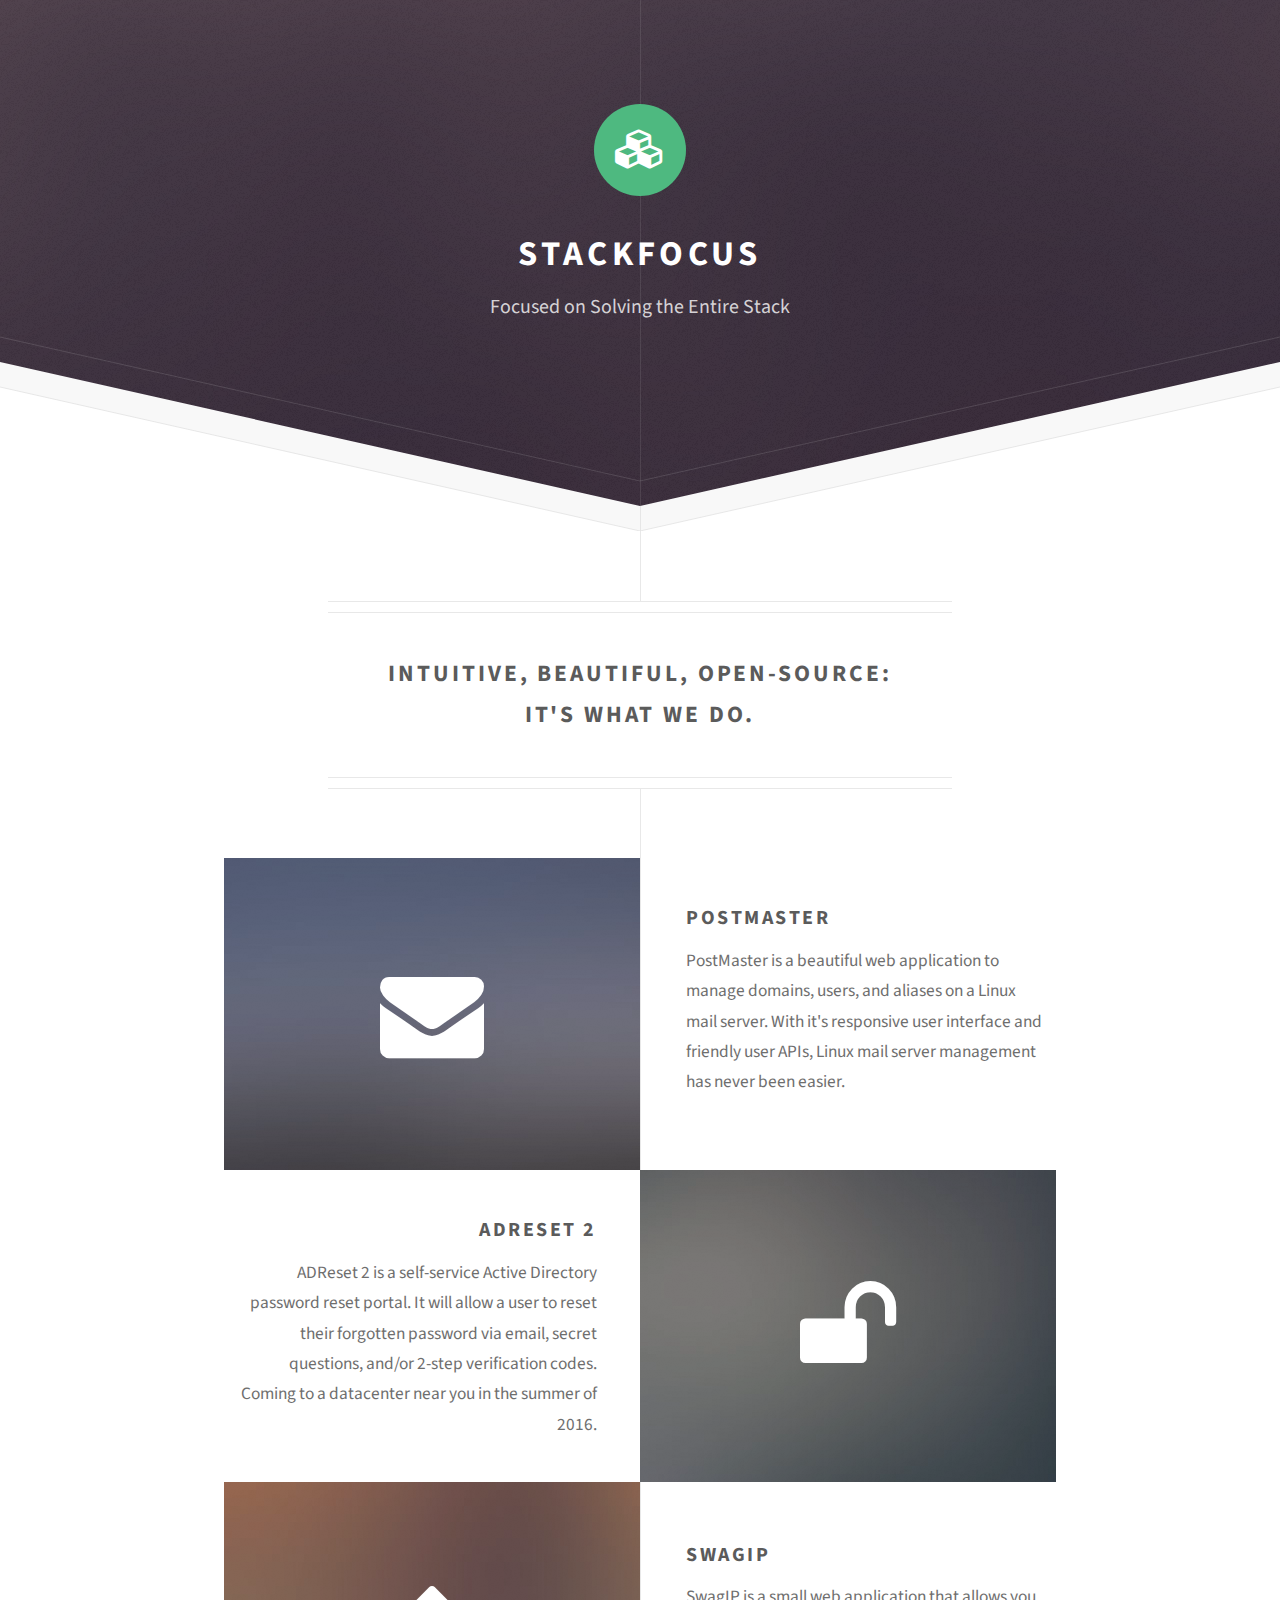
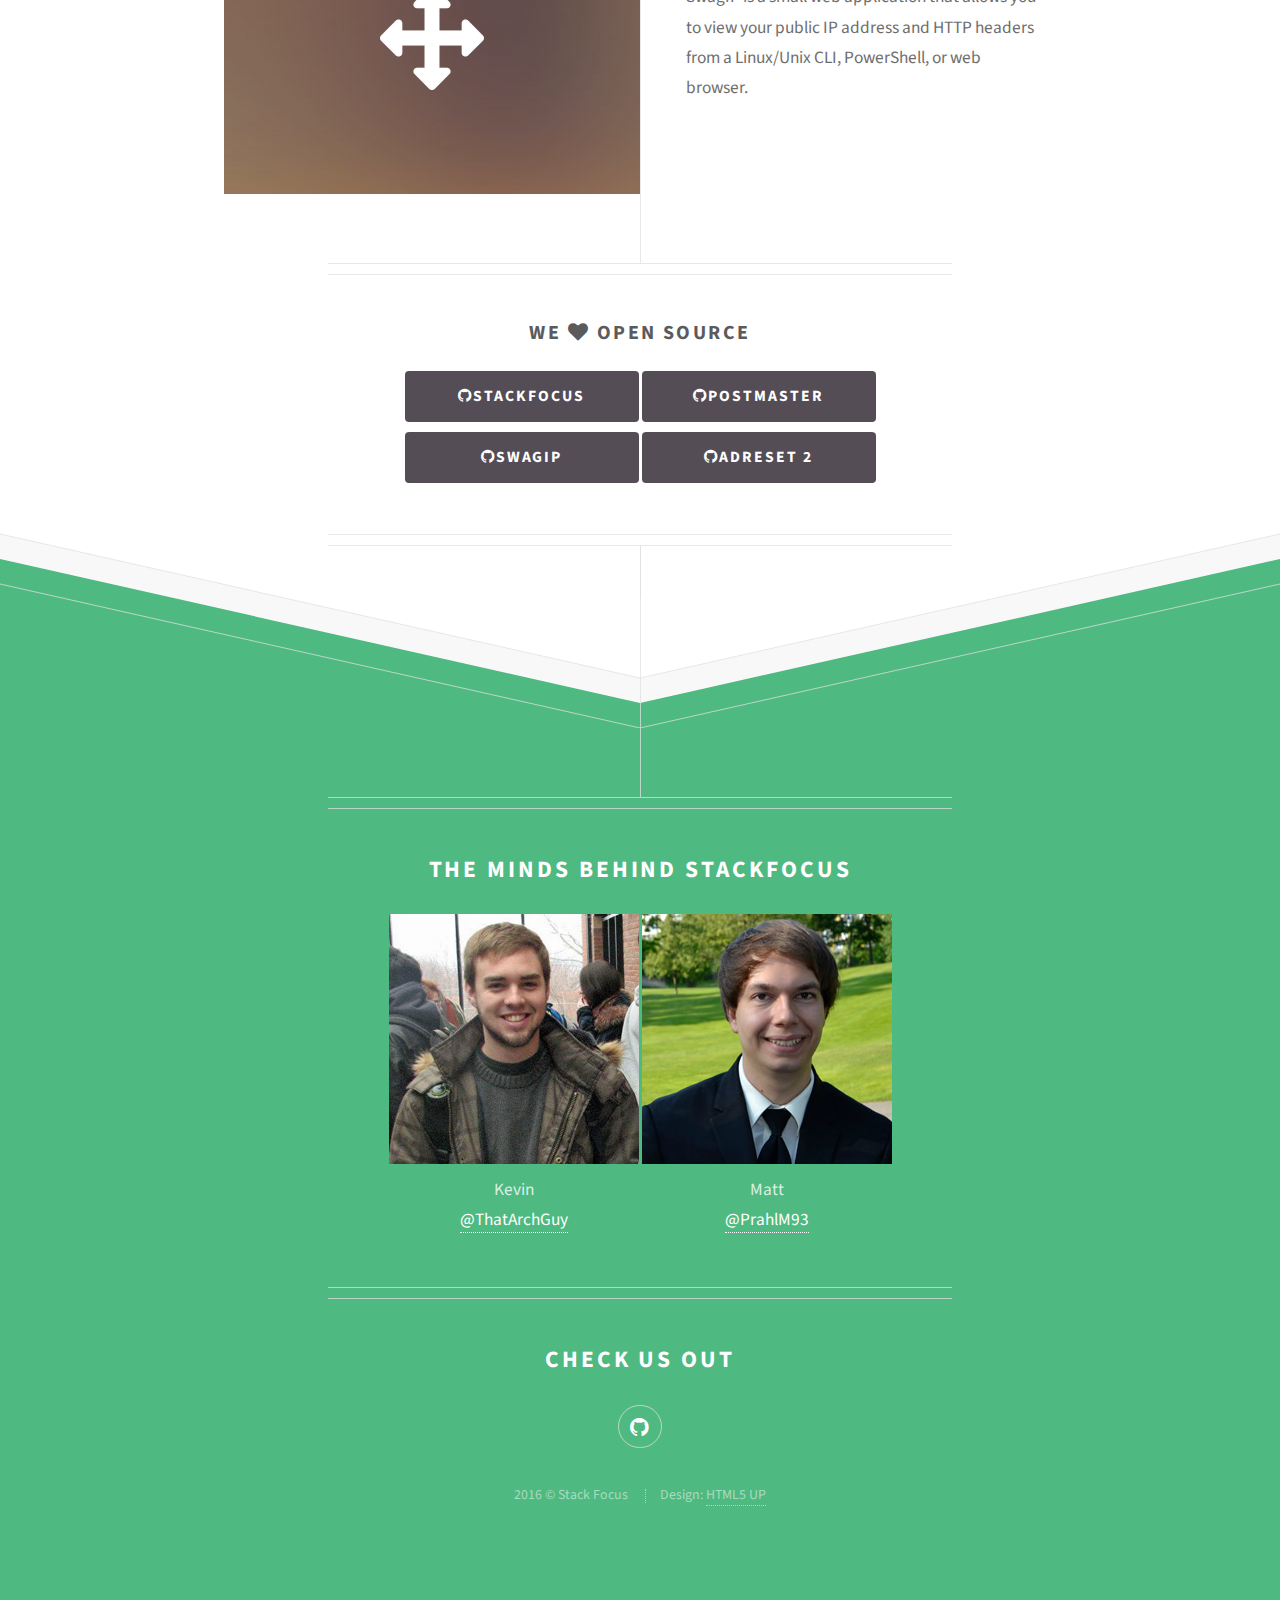
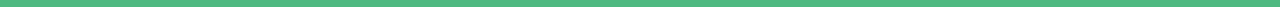
==== index.html @ a5286aaf "Initial commit :muscle:" ====
<!DOCTYPE HTML>
<html>

<head>
  <title>StackFocus</title>
  <meta charset="utf-8" />
  <meta name="viewport" content="width=device-width, initial-scale=1" />
  <!--[if lte IE 8]><script src="assets/js/ie/html5shiv.js"></script><![endif]-->
  <link rel="stylesheet" href="assets/css/main.css" />
  <!--[if lte IE 8]><link rel="stylesheet" href="assets/css/ie8.css" /><![endif]-->
  <link rel="stylesheet" href="assets/css/custom.css" />
</head>

<body>

  <!-- Header -->
  <div id="header">
    <span class="logo icon fa-cubes"></span>
    <h1>StackFocus</h1>
    <p>Focused on Solving the Entire Stack</p>
  </div>

  <!-- Main -->
  <div id="main">

    <header class="major container 75%">
      <h2>
        Intuitive, beautiful, open-source:<br />
        It's what we do.
      </h2>
    </header>

    <div class="box alt container">
      <section class="feature left">
        <a href="https://github.com/StackFocus/PostMaster" class="image icon fa-envelope"><img src="images/pic01.jpg" alt="" /></a>
        <div class="content">
          <h3>PostMaster</h3>
          <p>
            PostMaster is a beautiful web application to manage domains, users, and aliases on a Linux mail server. With it's responsive user interface and friendly user APIs, Linux mail server management has never been easier.
          </p>
        </div>
      </section>
      <section class="feature right">
        <a href="#" class="image icon fa-unlock"><img src="images/pic02.jpg" alt="" /></a>
        <div class="content">
          <h3>ADReset 2</h3>
          <p>
            ADReset 2 is a self-service Active Directory password reset portal. It will allow a user to reset their forgotten password via email, secret questions, and/or 2-step verification codes. Coming to a datacenter near you in the summer of 2016.
          </p>
        </div>
      </section>
      <section class="feature left">
        <a href="https://github.com/StackFocus/SwagIP" class="image icon fa-arrows"><img src="images/pic03.jpg" alt="" /></a>
        <div class="content">
          <h3>SwagIP</h3>
          <p>
            SwagIP is a small web application that allows you to view your public IP address and HTTP headers from a Linux/Unix CLI, PowerShell, or web browser.
          </p>
        </div>
      </section>
    </div>


    <footer class="major container 75%">
      <h3>We <i class="fa fa-heart"></i> Open Source</h3>
      <div class="project-buttons">
        <a href="https://github.com/StackFocus" class="button"><i class="fa fa-github"></i>StackFocus</a>
        <a href="https://github.com/StackFocus/PostMaster" class="button"><i class="fa fa-github"></i>PostMaster</a>
        <a href="https://github.com/StackFocus/SwagIP" class="button"><i class="fa fa-github"></i>SwagIP</a>
        <a href="#" class="button"><i class="fa fa-github"></i>ADReset 2</a>
      </div>
    </footer>

  </div>

  <!-- Footer -->
  <div id="footer">
    <div class="container 75%">

      <header class="major last">
        <h2>The Minds Behind StackFocus</h2>
      </header>

      <div class="headshot">
        <img src="images/Kevin.jpg">
        <p>Kevin</p>
        <p><a href="https://twitter.com/thatarchguy">@ThatArchGuy</a></p>
      </div>

      <div class="headshot">
        <img src="images/Matt.jpg">
        <p>Matt</p>
        <p><a href="https://github.com/PrahlM93">@PrahlM93</a></p>
      </div>

      <header class="major last">
        <h2>Check us out</h2>
      </header>

      <ul class="icons">
        <li><a href="https://github.com/StackFocus" class="icon fa-github"><span class="label">Github</span></a></li>
      </ul>

      <ul class="copyright">
        <li>2016 &copy; Stack Focus</li>
        <li>Design: <a href="http://html5up.net">HTML5 UP</a></li>
      </ul>

    </div>
  </div>

  <!-- Scripts -->
  <script src="assets/js/jquery.min.js"></script>
  <script src="assets/js/skel.min.js"></script>
  <script src="assets/js/util.js"></script>
  <!--[if lte IE 8]><script src="assets/js/ie/respond.min.js"></script><![endif]-->
  <script src="assets/js/main.js"></script>
</body>

</html>
---- assets/css/main.css ----
@import url("font-awesome.min.css");
@import url("http://fonts.googleapis.com/css?family=Source+Sans+Pro:300,300italic,400,400italic,600,600italic,700,700italic");

/*
    Directive by HTML5 UP
    html5up.net | @n33co
    Free for personal and commercial use under the CCA 3.0 license (html5up.net/license)
*/


/* Reset */

html, body, div, span, applet, object, iframe, h1, h2, h3, h4, h5, h6, p, blockquote, pre, a, abbr, acronym, address, big, cite, code, del, dfn, em, img, ins, kbd, q, s, samp, small, strike, strong, sub, sup, tt, var, b, u, i, center, dl, dt, dd, ol, ul, li, fieldset, form, label, legend, table, caption, tbody, tfoot, thead, tr, th, td, article, aside, canvas, details, embed, figure, figcaption, footer, header, hgroup, menu, nav, output, ruby, section, summary, time, mark, audio, video {
  margin: 0;
  padding: 0;
  border: 0;
  font-size: 100%;
  font: inherit;
  vertical-align: baseline;
}
article, aside, details, figcaption, figure, footer, header, hgroup, menu, nav, section {
  display: block;
}
body {
  line-height: 1;
}
ol, ul {
  list-style: none;
}
blockquote, q {
  quotes: none;
}
blockquote:before, blockquote:after, q:before, q:after {
  content: '';
  content: none;
}
table {
  border-collapse: collapse;
  border-spacing: 0;
}
body {
  -webkit-text-size-adjust: none;
}

/* Box Model */

*, *:before, *:after {
  -moz-box-sizing: border-box;
  -webkit-box-sizing: border-box;
  box-sizing: border-box;
}

/* Containers */

.container {
  margin-left: auto;
  margin-right: auto;
}
.container.\31 25\25 {
  width: 100%;
  max-width: 63.75em;
  min-width: 51em;
}
.container.\37 5\25 {
  width: 38.25em;
}
.container.\35 0\25 {
  width: 25.5em;
}
.container.\32 5\25 {
  width: 12.75em;
}
.container {
  width: 51em;
}
@media screen and (max-width: 1680px) {
  .container.\31 25\25 {
    width: 100%;
    max-width: 63.75em;
    min-width: 51em;
  }
  .container.\37 5\25 {
    width: 38.25em;
  }
  .container.\35 0\25 {
    width: 25.5em;
  }
  .container.\32 5\25 {
    width: 12.75em;
  }
  .container {
    width: 51em;
  }
}
@media screen and (max-width: 1280px) {
  .container.\31 25\25 {
    width: 100%;
    max-width: 60em;
    min-width: 48em;
  }
  .container.\37 5\25 {
    width: 36em;
  }
  .container.\35 0\25 {
    width: 24em;
  }
  .container.\32 5\25 {
    width: 12em;
  }
  .container {
    width: 48em;
  }
}
@media screen and (max-width: 980px) {
  .container.\31 25\25 {
    width: 100%;
    max-width: 118.75%;
    min-width: 95%;
  }
  .container.\37 5\25 {
    width: 71.25%;
  }
  .container.\35 0\25 {
    width: 47.5%;
  }
  .container.\32 5\25 {
    width: 23.75%;
  }
  .container {
    width: 95%;
  }
}
@media screen and (max-width: 840px) {
  .container.\31 25\25 {
    width: 100%;
    max-width: 118.75%;
    min-width: 95%;
  }
  .container.\37 5\25 {
    width: 71.25%;
  }
  .container.\35 0\25 {
    width: 47.5%;
  }
  .container.\32 5\25 {
    width: 23.75%;
  }
  .container {
    width: 95% !important;
  }
}
@media screen and (max-width: 736px) {
  .container.\31 25\25 {
    width: 100%;
    max-width: 112.5%;
    min-width: 90%;
  }
  .container.\37 5\25 {
    width: 67.5%;
  }
  .container.\35 0\25 {
    width: 45%;
  }
  .container.\32 5\25 {
    width: 22.5%;
  }
  .container {
    width: 90% !important;
  }
}
@media screen and (max-width: 480px) {
  .container.\31 25\25 {
    width: 100%;
    max-width: 125%;
    min-width: 100%;
  }
  .container.\37 5\25 {
    width: 75%;
  }
  .container.\35 0\25 {
    width: 50%;
  }
  .container.\32 5\25 {
    width: 25%;
  }
  .container {
    width: 100% !important;
  }
}

/* Grid */

.row {
  border-bottom: solid 1px transparent;
  -moz-box-sizing: border-box;
  -webkit-box-sizing: border-box;
  box-sizing: border-box;
}
.row > * {
  float: left;
  -moz-box-sizing: border-box;
  -webkit-box-sizing: border-box;
  box-sizing: border-box;
}
.row:after, .row:before {
  content: '';
  display: block;
  clear: both;
  height: 0;
}
.row.uniform > * >:first-child {
  margin-top: 0;
}
.row.uniform > * >:last-child {
  margin-bottom: 0;
}
.row.\30 \25 > * {
  padding: 0px 0 0 0px;
}
.row.\30 \25 {
  margin: 0px 0 -1px 0px;
}
.row.uniform.\30 \25 > * {
  padding: 0px 0 0 0px;
}
.row.uniform.\30 \25 {
  margin: 0px 0 -1px 0px;
}
.row > * {
  padding: 30px 0 0 30px;
}
.row {
  margin: -30px 0 -1px -30px;
}
.row.uniform > * {
  padding: 30px 0 0 30px;
}
.row.uniform {
  margin: -30px 0 -1px -30px;
}
.row.\32 00\25 > * {
  padding: 60px 0 0 60px;
}
.row.\32 00\25 {
  margin: -60px 0 -1px -60px;
}
.row.uniform.\32 00\25 > * {
  padding: 60px 0 0 60px;
}
.row.uniform.\32 00\25 {
  margin: -60px 0 -1px -60px;
}
.row.\31 50\25 > * {
  padding: 45px 0 0 45px;
}
.row.\31 50\25 {
  margin: -45px 0 -1px -45px;
}
.row.uniform.\31 50\25 > * {
  padding: 45px 0 0 45px;
}
.row.uniform.\31 50\25 {
  margin: -45px 0 -1px -45px;
}
.row.\35 0\25 > * {
  padding: 15px 0 0 15px;
}
.row.\35 0\25 {
  margin: -15px 0 -1px -15px;
}
.row.uniform.\35 0\25 > * {
  padding: 15px 0 0 15px;
}
.row.uniform.\35 0\25 {
  margin: -15px 0 -1px -15px;
}
.row.\32 5\25 > * {
  padding: 7.5px 0 0 7.5px;
}
.row.\32 5\25 {
  margin: -7.5px 0 -1px -7.5px;
}
.row.uniform.\32 5\25 > * {
  padding: 7.5px 0 0 7.5px;
}
.row.uniform.\32 5\25 {
  margin: -7.5px 0 -1px -7.5px;
}
.\31 2u, .\31 2u\24 {
  width: 100%;
  clear: none;
  margin-left: 0;
}
.\31 1u, .\31 1u\24 {
  width: 91.6666666667%;
  clear: none;
  margin-left: 0;
}
.\31 0u, .\31 0u\24 {
  width: 83.3333333333%;
  clear: none;
  margin-left: 0;
}
.\39 u, .\39 u\24 {
  width: 75%;
  clear: none;
  margin-left: 0;
}
.\38 u, .\38 u\24 {
  width: 66.6666666667%;
  clear: none;
  margin-left: 0;
}
.\37 u, .\37 u\24 {
  width: 58.3333333333%;
  clear: none;
  margin-left: 0;
}
.\36 u, .\36 u\24 {
  width: 50%;
  clear: none;
  margin-left: 0;
}
.\35 u, .\35 u\24 {
  width: 41.6666666667%;
  clear: none;
  margin-left: 0;
}
.\34 u, .\34 u\24 {
  width: 33.3333333333%;
  clear: none;
  margin-left: 0;
}
.\33 u, .\33 u\24 {
  width: 25%;
  clear: none;
  margin-left: 0;
}
.\32 u, .\32 u\24 {
  width: 16.6666666667%;
  clear: none;
  margin-left: 0;
}
.\31 u, .\31 u\24 {
  width: 8.3333333333%;
  clear: none;
  margin-left: 0;
}
.\31 2u\24 + *, .\31 1u\24 + *, .\31 0u\24 + *, .\39 u\24 + *, .\38 u\24 + *, .\37 u\24 + *, .\36 u\24 + *, .\35 u\24 + *, .\34 u\24 + *, .\33 u\24 + *, .\32 u\24 + *, .\31 u\24 + * {
  clear: left;
}
.\-11u {
  margin-left: 91.66667%;
}
.\-10u {
  margin-left: 83.33333%;
}
.\-9u {
  margin-left: 75%;
}
.\-8u {
  margin-left: 66.66667%;
}
.\-7u {
  margin-left: 58.33333%;
}
.\-6u {
  margin-left: 50%;
}
.\-5u {
  margin-left: 41.66667%;
}
.\-4u {
  margin-left: 33.33333%;
}
.\-3u {
  margin-left: 25%;
}
.\-2u {
  margin-left: 16.66667%;
}
.\-1u {
  margin-left: 8.33333%;
}
@media screen and (max-width: 1680px) {
  .row > * {
    padding: 30px 0 0 30px;
  }
  .row {
    margin: -30px 0 -1px -30px;
  }
  .row.uniform > * {
    padding: 30px 0 0 30px;
  }
  .row.uniform {
    margin: -30px 0 -1px -30px;
  }
  .row.\32 00\25 > * {
    padding: 60px 0 0 60px;
  }
  .row.\32 00\25 {
    margin: -60px 0 -1px -60px;
  }
  .row.uniform.\32 00\25 > * {
    padding: 60px 0 0 60px;
  }
  .row.uniform.\32 00\25 {
    margin: -60px 0 -1px -60px;
  }
  .row.\31 50\25 > * {
    padding: 45px 0 0 45px;
  }
  .row.\31 50\25 {
    margin: -45px 0 -1px -45px;
  }
  .row.uniform.\31 50\25 > * {
    padding: 45px 0 0 45px;
  }
  .row.uniform.\31 50\25 {
    margin: -45px 0 -1px -45px;
  }
  .row.\35 0\25 > * {
    padding: 15px 0 0 15px;
  }
  .row.\35 0\25 {
    margin: -15px 0 -1px -15px;
  }
  .row.uniform.\35 0\25 > * {
    padding: 15px 0 0 15px;
  }
  .row.uniform.\35 0\25 {
    margin: -15px 0 -1px -15px;
  }
  .row.\32 5\25 > * {
    padding: 7.5px 0 0 7.5px;
  }
  .row.\32 5\25 {
    margin: -7.5px 0 -1px -7.5px;
  }
  .row.uniform.\32 5\25 > * {
    padding: 7.5px 0 0 7.5px;
  }
  .row.uniform.\32 5\25 {
    margin: -7.5px 0 -1px -7.5px;
  }
  .\31 2u\28wide\29, .\31 2u\24\28wide\29 {
    width: 100%;
    clear: none;
    margin-left: 0;
  }
  .\31 1u\28wide\29, .\31 1u\24\28wide\29 {
    width: 91.6666666667%;
    clear: none;
    margin-left: 0;
  }
  .\31 0u\28wide\29, .\31 0u\24\28wide\29 {
    width: 83.3333333333%;
    clear: none;
    margin-left: 0;
  }
  .\39 u\28wide\29, .\39 u\24\28wide\29 {
    width: 75%;
    clear: none;
    margin-left: 0;
  }
  .\38 u\28wide\29, .\38 u\24\28wide\29 {
    width: 66.6666666667%;
    clear: none;
    margin-left: 0;
  }
  .\37 u\28wide\29, .\37 u\24\28wide\29 {
    width: 58.3333333333%;
    clear: none;
    margin-left: 0;
  }
  .\36 u\28wide\29, .\36 u\24\28wide\29 {
    width: 50%;
    clear: none;
    margin-left: 0;
  }
  .\35 u\28wide\29, .\35 u\24\28wide\29 {
    width: 41.6666666667%;
    clear: none;
    margin-left: 0;
  }
  .\34 u\28wide\29, .\34 u\24\28wide\29 {
    width: 33.3333333333%;
    clear: none;
    margin-left: 0;
  }
  .\33 u\28wide\29, .\33 u\24\28wide\29 {
    width: 25%;
    clear: none;
    margin-left: 0;
  }
  .\32 u\28wide\29, .\32 u\24\28wide\29 {
    width: 16.6666666667%;
    clear: none;
    margin-left: 0;
  }
  .\31 u\28wide\29, .\31 u\24\28wide\29 {
    width: 8.3333333333%;
    clear: none;
    margin-left: 0;
  }
  .\31 2u\24\28wide\29 + *, .\31 1u\24\28wide\29 + *, .\31 0u\24\28wide\29 + *, .\39 u\24\28wide\29 + *, .\38 u\24\28wide\29 + *, .\37 u\24\28wide\29 + *, .\36 u\24\28wide\29 + *, .\35 u\24\28wide\29 + *, .\34 u\24\28wide\29 + *, .\33 u\24\28wide\29 + *, .\32 u\24\28wide\29 + *, .\31 u\24\28wide\29 + * {
    clear: left;
  }
  .\-11u\28wide\29 {
    margin-left: 91.66667%;
  }
  .\-10u\28wide\29 {
    margin-left: 83.33333%;
  }
  .\-9u\28wide\29 {
    margin-left: 75%;
  }
  .\-8u\28wide\29 {
    margin-left: 66.66667%;
  }
  .\-7u\28wide\29 {
    margin-left: 58.33333%;
  }
  .\-6u\28wide\29 {
    margin-left: 50%;
  }
  .\-5u\28wide\29 {
    margin-left: 41.66667%;
  }
  .\-4u\28wide\29 {
    margin-left: 33.33333%;
  }
  .\-3u\28wide\29 {
    margin-left: 25%;
  }
  .\-2u\28wide\29 {
    margin-left: 16.66667%;
  }
  .\-1u\28wide\29 {
    margin-left: 8.33333%;
  }
}
@media screen and (max-width: 1280px) {
  .row > * {
    padding: 30px 0 0 30px;
  }
  .row {
    margin: -30px 0 -1px -30px;
  }
  .row.uniform > * {
    padding: 30px 0 0 30px;
  }
  .row.uniform {
    margin: -30px 0 -1px -30px;
  }
  .row.\32 00\25 > * {
    padding: 60px 0 0 60px;
  }
  .row.\32 00\25 {
    margin: -60px 0 -1px -60px;
  }
  .row.uniform.\32 00\25 > * {
    padding: 60px 0 0 60px;
  }
  .row.uniform.\32 00\25 {
    margin: -60px 0 -1px -60px;
  }
  .row.\31 50\25 > * {
    padding: 45px 0 0 45px;
  }
  .row.\31 50\25 {
    margin: -45px 0 -1px -45px;
  }
  .row.uniform.\31 50\25 > * {
    padding: 45px 0 0 45px;
  }
  .row.uniform.\31 50\25 {
    margin: -45px 0 -1px -45px;
  }
  .row.\35 0\25 > * {
    padding: 15px 0 0 15px;
  }
  .row.\35 0\25 {
    margin: -15px 0 -1px -15px;
  }
  .row.uniform.\35 0\25 > * {
    padding: 15px 0 0 15px;
  }
  .row.uniform.\35 0\25 {
    margin: -15px 0 -1px -15px;
  }
  .row.\32 5\25 > * {
    padding: 7.5px 0 0 7.5px;
  }
  .row.\32 5\25 {
    margin: -7.5px 0 -1px -7.5px;
  }
  .row.uniform.\32 5\25 > * {
    padding: 7.5px 0 0 7.5px;
  }
  .row.uniform.\32 5\25 {
    margin: -7.5px 0 -1px -7.5px;
  }
  .\31 2u\28normal\29, .\31 2u\24\28normal\29 {
    width: 100%;
    clear: none;
    margin-left: 0;
  }
  .\31 1u\28normal\29, .\31 1u\24\28normal\29 {
    width: 91.6666666667%;
    clear: none;
    margin-left: 0;
  }
  .\31 0u\28normal\29, .\31 0u\24\28normal\29 {
    width: 83.3333333333%;
    clear: none;
    margin-left: 0;
  }
  .\39 u\28normal\29, .\39 u\24\28normal\29 {
    width: 75%;
    clear: none;
    margin-left: 0;
  }
  .\38 u\28normal\29, .\38 u\24\28normal\29 {
    width: 66.6666666667%;
    clear: none;
    margin-left: 0;
  }
  .\37 u\28normal\29, .\37 u\24\28normal\29 {
    width: 58.3333333333%;
    clear: none;
    margin-left: 0;
  }
  .\36 u\28normal\29, .\36 u\24\28normal\29 {
    width: 50%;
    clear: none;
    margin-left: 0;
  }
  .\35 u\28normal\29, .\35 u\24\28normal\29 {
    width: 41.6666666667%;
    clear: none;
    margin-left: 0;
  }
  .\34 u\28normal\29, .\34 u\24\28normal\29 {
    width: 33.3333333333%;
    clear: none;
    margin-left: 0;
  }
  .\33 u\28normal\29, .\33 u\24\28normal\29 {
    width: 25%;
    clear: none;
    margin-left: 0;
  }
  .\32 u\28normal\29, .\32 u\24\28normal\29 {
    width: 16.6666666667%;
    clear: none;
    margin-left: 0;
  }
  .\31 u\28normal\29, .\31 u\24\28normal\29 {
    width: 8.3333333333%;
    clear: none;
    margin-left: 0;
  }
  .\31 2u\24\28normal\29 + *, .\31 1u\24\28normal\29 + *, .\31 0u\24\28normal\29 + *, .\39 u\24\28normal\29 + *, .\38 u\24\28normal\29 + *, .\37 u\24\28normal\29 + *, .\36 u\24\28normal\29 + *, .\35 u\24\28normal\29 + *, .\34 u\24\28normal\29 + *, .\33 u\24\28normal\29 + *, .\32 u\24\28normal\29 + *, .\31 u\24\28normal\29 + * {
    clear: left;
  }
  .\-11u\28normal\29 {
    margin-left: 91.66667%;
  }
  .\-10u\28normal\29 {
    margin-left: 83.33333%;
  }
  .\-9u\28normal\29 {
    margin-left: 75%;
  }
  .\-8u\28normal\29 {
    margin-left: 66.66667%;
  }
  .\-7u\28normal\29 {
    margin-left: 58.33333%;
  }
  .\-6u\28normal\29 {
    margin-left: 50%;
  }
  .\-5u\28normal\29 {
    margin-left: 41.66667%;
  }
  .\-4u\28normal\29 {
    margin-left: 33.33333%;
  }
  .\-3u\28normal\29 {
    margin-left: 25%;
  }
  .\-2u\28normal\29 {
    margin-left: 16.66667%;
  }
  .\-1u\28normal\29 {
    margin-left: 8.33333%;
  }
}
@media screen and (max-width: 980px) {
  .row > * {
    padding: 30px 0 0 30px;
  }
  .row {
    margin: -30px 0 -1px -30px;
  }
  .row.uniform > * {
    padding: 30px 0 0 30px;
  }
  .row.uniform {
    margin: -30px 0 -1px -30px;
  }
  .row.\32 00\25 > * {
    padding: 60px 0 0 60px;
  }
  .row.\32 00\25 {
    margin: -60px 0 -1px -60px;
  }
  .row.uniform.\32 00\25 > * {
    padding: 60px 0 0 60px;
  }
  .row.uniform.\32 00\25 {
    margin: -60px 0 -1px -60px;
  }
  .row.\31 50\25 > * {
    padding: 45px 0 0 45px;
  }
  .row.\31 50\25 {
    margin: -45px 0 -1px -45px;
  }
  .row.uniform.\31 50\25 > * {
    padding: 45px 0 0 45px;
  }
  .row.uniform.\31 50\25 {
    margin: -45px 0 -1px -45px;
  }
  .row.\35 0\25 > * {
    padding: 15px 0 0 15px;
  }
  .row.\35 0\25 {
    margin: -15px 0 -1px -15px;
  }
  .row.uniform.\35 0\25 > * {
    padding: 15px 0 0 15px;
  }
  .row.uniform.\35 0\25 {
    margin: -15px 0 -1px -15px;
  }
  .row.\32 5\25 > * {
    padding: 7.5px 0 0 7.5px;
  }
  .row.\32 5\25 {
    margin: -7.5px 0 -1px -7.5px;
  }
  .row.uniform.\32 5\25 > * {
    padding: 7.5px 0 0 7.5px;
  }
  .row.uniform.\32 5\25 {
    margin: -7.5px 0 -1px -7.5px;
  }
  .\31 2u\28narrow\29, .\31 2u\24\28narrow\29 {
    width: 100%;
    clear: none;
    margin-left: 0;
  }
  .\31 1u\28narrow\29, .\31 1u\24\28narrow\29 {
    width: 91.6666666667%;
    clear: none;
    margin-left: 0;
  }
  .\31 0u\28narrow\29, .\31 0u\24\28narrow\29 {
    width: 83.3333333333%;
    clear: none;
    margin-left: 0;
  }
  .\39 u\28narrow\29, .\39 u\24\28narrow\29 {
    width: 75%;
    clear: none;
    margin-left: 0;
  }
  .\38 u\28narrow\29, .\38 u\24\28narrow\29 {
    width: 66.6666666667%;
    clear: none;
    margin-left: 0;
  }
  .\37 u\28narrow\29, .\37 u\24\28narrow\29 {
    width: 58.3333333333%;
    clear: none;
    margin-left: 0;
  }
  .\36 u\28narrow\29, .\36 u\24\28narrow\29 {
    width: 50%;
    clear: none;
    margin-left: 0;
  }
  .\35 u\28narrow\29, .\35 u\24\28narrow\29 {
    width: 41.6666666667%;
    clear: none;
    margin-left: 0;
  }
  .\34 u\28narrow\29, .\34 u\24\28narrow\29 {
    width: 33.3333333333%;
    clear: none;
    margin-left: 0;
  }
  .\33 u\28narrow\29, .\33 u\24\28narrow\29 {
    width: 25%;
    clear: none;
    margin-left: 0;
  }
  .\32 u\28narrow\29, .\32 u\24\28narrow\29 {
    width: 16.6666666667%;
    clear: none;
    margin-left: 0;
  }
  .\31 u\28narrow\29, .\31 u\24\28narrow\29 {
    width: 8.3333333333%;
    clear: none;
    margin-left: 0;
  }
  .\31 2u\24\28narrow\29 + *, .\31 1u\24\28narrow\29 + *, .\31 0u\24\28narrow\29 + *, .\39 u\24\28narrow\29 + *, .\38 u\24\28narrow\29 + *, .\37 u\24\28narrow\29 + *, .\36 u\24\28narrow\29 + *, .\35 u\24\28narrow\29 + *, .\34 u\24\28narrow\29 + *, .\33 u\24\28narrow\29 + *, .\32 u\24\28narrow\29 + *, .\31 u\24\28narrow\29 + * {
    clear: left;
  }
  .\-11u\28narrow\29 {
    margin-left: 91.66667%;
  }
  .\-10u\28narrow\29 {
    margin-left: 83.33333%;
  }
  .\-9u\28narrow\29 {
    margin-left: 75%;
  }
  .\-8u\28narrow\29 {
    margin-left: 66.66667%;
  }
  .\-7u\28narrow\29 {
    margin-left: 58.33333%;
  }
  .\-6u\28narrow\29 {
    margin-left: 50%;
  }
  .\-5u\28narrow\29 {
    margin-left: 41.66667%;
  }
  .\-4u\28narrow\29 {
    margin-left: 33.33333%;
  }
  .\-3u\28narrow\29 {
    margin-left: 25%;
  }
  .\-2u\28narrow\29 {
    margin-left: 16.66667%;
  }
  .\-1u\28narrow\29 {
    margin-left: 8.33333%;
  }
}
@media screen and (max-width: 840px) {
  .row > * {
    padding: 20px 0 0 20px;
  }
  .row {
    margin: -20px 0 -1px -20px;
  }
  .row.uniform > * {
    padding: 20px 0 0 20px;
  }
  .row.uniform {
    margin: -20px 0 -1px -20px;
  }
  .row.\32 00\25 > * {
    padding: 40px 0 0 40px;
  }
  .row.\32 00\25 {
    margin: -40px 0 -1px -40px;
  }
  .row.uniform.\32 00\25 > * {
    padding: 40px 0 0 40px;
  }
  .row.uniform.\32 00\25 {
    margin: -40px 0 -1px -40px;
  }
  .row.\31 50\25 > * {
    padding: 30px 0 0 30px;
  }
  .row.\31 50\25 {
    margin: -30px 0 -1px -30px;
  }
  .row.uniform.\31 50\25 > * {
    padding: 30px 0 0 30px;
  }
  .row.uniform.\31 50\25 {
    margin: -30px 0 -1px -30px;
  }
  .row.\35 0\25 > * {
    padding: 10px 0 0 10px;
  }
  .row.\35 0\25 {
    margin: -10px 0 -1px -10px;
  }
  .row.uniform.\35 0\25 > * {
    padding: 10px 0 0 10px;
  }
  .row.uniform.\35 0\25 {
    margin: -10px 0 -1px -10px;
  }
  .row.\32 5\25 > * {
    padding: 5px 0 0 5px;
  }
  .row.\32 5\25 {
    margin: -5px 0 -1px -5px;
  }
  .row.uniform.\32 5\25 > * {
    padding: 5px 0 0 5px;
  }
  .row.uniform.\32 5\25 {
    margin: -5px 0 -1px -5px;
  }
  .\31 2u\28narrower\29, .\31 2u\24\28narrower\29 {
    width: 100%;
    clear: none;
    margin-left: 0;
  }
  .\31 1u\28narrower\29, .\31 1u\24\28narrower\29 {
    width: 91.6666666667%;
    clear: none;
    margin-left: 0;
  }
  .\31 0u\28narrower\29, .\31 0u\24\28narrower\29 {
    width: 83.3333333333%;
    clear: none;
    margin-left: 0;
  }
  .\39 u\28narrower\29, .\39 u\24\28narrower\29 {
    width: 75%;
    clear: none;
    margin-left: 0;
  }
  .\38 u\28narrower\29, .\38 u\24\28narrower\29 {
    width: 66.6666666667%;
    clear: none;
    margin-left: 0;
  }
  .\37 u\28narrower\29, .\37 u\24\28narrower\29 {
    width: 58.3333333333%;
    clear: none;
    margin-left: 0;
  }
  .\36 u\28narrower\29, .\36 u\24\28narrower\29 {
    width: 50%;
    clear: none;
    margin-left: 0;
  }
  .\35 u\28narrower\29, .\35 u\24\28narrower\29 {
    width: 41.6666666667%;
    clear: none;
    margin-left: 0;
  }
  .\34 u\28narrower\29, .\34 u\24\28narrower\29 {
    width: 33.3333333333%;
    clear: none;
    margin-left: 0;
  }
  .\33 u\28narrower\29, .\33 u\24\28narrower\29 {
    width: 25%;
    clear: none;
    margin-left: 0;
  }
  .\32 u\28narrower\29, .\32 u\24\28narrower\29 {
    width: 16.6666666667%;
    clear: none;
    margin-left: 0;
  }
  .\31 u\28narrower\29, .\31 u\24\28narrower\29 {
    width: 8.3333333333%;
    clear: none;
    margin-left: 0;
  }
  .\31 2u\24\28narrower\29 + *, .\31 1u\24\28narrower\29 + *, .\31 0u\24\28narrower\29 + *, .\39 u\24\28narrower\29 + *, .\38 u\24\28narrower\29 + *, .\37 u\24\28narrower\29 + *, .\36 u\24\28narrower\29 + *, .\35 u\24\28narrower\29 + *, .\34 u\24\28narrower\29 + *, .\33 u\24\28narrower\29 + *, .\32 u\24\28narrower\29 + *, .\31 u\24\28narrower\29 + * {
    clear: left;
  }
  .\-11u\28narrower\29 {
    margin-left: 91.66667%;
  }
  .\-10u\28narrower\29 {
    margin-left: 83.33333%;
  }
  .\-9u\28narrower\29 {
    margin-left: 75%;
  }
  .\-8u\28narrower\29 {
    margin-left: 66.66667%;
  }
  .\-7u\28narrower\29 {
    margin-left: 58.33333%;
  }
  .\-6u\28narrower\29 {
    margin-left: 50%;
  }
  .\-5u\28narrower\29 {
    margin-left: 41.66667%;
  }
  .\-4u\28narrower\29 {
    margin-left: 33.33333%;
  }
  .\-3u\28narrower\29 {
    margin-left: 25%;
  }
  .\-2u\28narrower\29 {
    margin-left: 16.66667%;
  }
  .\-1u\28narrower\29 {
    margin-left: 8.33333%;
  }
}
@media screen and (max-width: 736px) {
  .row > * {
    padding: 20px 0 0 20px;
  }
  .row {
    margin: -20px 0 -1px -20px;
  }
  .row.uniform > * {
    padding: 20px 0 0 20px;
  }
  .row.uniform {
    margin: -20px 0 -1px -20px;
  }
  .row.\32 00\25 > * {
    padding: 40px 0 0 40px;
  }
  .row.\32 00\25 {
    margin: -40px 0 -1px -40px;
  }
  .row.uniform.\32 00\25 > * {
    padding: 40px 0 0 40px;
  }
  .row.uniform.\32 00\25 {
    margin: -40px 0 -1px -40px;
  }
  .row.\31 50\25 > * {
    padding: 30px 0 0 30px;
  }
  .row.\31 50\25 {
    margin: -30px 0 -1px -30px;
  }
  .row.uniform.\31 50\25 > * {
    padding: 30px 0 0 30px;
  }
  .row.uniform.\31 50\25 {
    margin: -30px 0 -1px -30px;
  }
  .row.\35 0\25 > * {
    padding: 10px 0 0 10px;
  }
  .row.\35 0\25 {
    margin: -10px 0 -1px -10px;
  }
  .row.uniform.\35 0\25 > * {
    padding: 10px 0 0 10px;
  }
  .row.uniform.\35 0\25 {
    margin: -10px 0 -1px -10px;
  }
  .row.\32 5\25 > * {
    padding: 5px 0 0 5px;
  }
  .row.\32 5\25 {
    margin: -5px 0 -1px -5px;
  }
  .row.uniform.\32 5\25 > * {
    padding: 5px 0 0 5px;
  }
  .row.uniform.\32 5\25 {
    margin: -5px 0 -1px -5px;
  }
  .\31 2u\28mobile\29, .\31 2u\24\28mobile\29 {
    width: 100%;
    clear: none;
    margin-left: 0;
  }
  .\31 1u\28mobile\29, .\31 1u\24\28mobile\29 {
    width: 91.6666666667%;
    clear: none;
    margin-left: 0;
  }
  .\31 0u\28mobile\29, .\31 0u\24\28mobile\29 {
    width: 83.3333333333%;
    clear: none;
    margin-left: 0;
  }
  .\39 u\28mobile\29, .\39 u\24\28mobile\29 {
    width: 75%;
    clear: none;
    margin-left: 0;
  }
  .\38 u\28mobile\29, .\38 u\24\28mobile\29 {
    width: 66.6666666667%;
    clear: none;
    margin-left: 0;
  }
  .\37 u\28mobile\29, .\37 u\24\28mobile\29 {
    width: 58.3333333333%;
    clear: none;
    margin-left: 0;
  }
  .\36 u\28mobile\29, .\36 u\24\28mobile\29 {
    width: 50%;
    clear: none;
    margin-left: 0;
  }
  .\35 u\28mobile\29, .\35 u\24\28mobile\29 {
    width: 41.6666666667%;
    clear: none;
    margin-left: 0;
  }
  .\34 u\28mobile\29, .\34 u\24\28mobile\29 {
    width: 33.3333333333%;
    clear: none;
    margin-left: 0;
  }
  .\33 u\28mobile\29, .\33 u\24\28mobile\29 {
    width: 25%;
    clear: none;
    margin-left: 0;
  }
  .\32 u\28mobile\29, .\32 u\24\28mobile\29 {
    width: 16.6666666667%;
    clear: none;
    margin-left: 0;
  }
  .\31 u\28mobile\29, .\31 u\24\28mobile\29 {
    width: 8.3333333333%;
    clear: none;
    margin-left: 0;
  }
  .\31 2u\24\28mobile\29 + *, .\31 1u\24\28mobile\29 + *, .\31 0u\24\28mobile\29 + *, .\39 u\24\28mobile\29 + *, .\38 u\24\28mobile\29 + *, .\37 u\24\28mobile\29 + *, .\36 u\24\28mobile\29 + *, .\35 u\24\28mobile\29 + *, .\34 u\24\28mobile\29 + *, .\33 u\24\28mobile\29 + *, .\32 u\24\28mobile\29 + *, .\31 u\24\28mobile\29 + * {
    clear: left;
  }
  .\-11u\28mobile\29 {
    margin-left: 91.66667%;
  }
  .\-10u\28mobile\29 {
    margin-left: 83.33333%;
  }
  .\-9u\28mobile\29 {
    margin-left: 75%;
  }
  .\-8u\28mobile\29 {
    margin-left: 66.66667%;
  }
  .\-7u\28mobile\29 {
    margin-left: 58.33333%;
  }
  .\-6u\28mobile\29 {
    margin-left: 50%;
  }
  .\-5u\28mobile\29 {
    margin-left: 41.66667%;
  }
  .\-4u\28mobile\29 {
    margin-left: 33.33333%;
  }
  .\-3u\28mobile\29 {
    margin-left: 25%;
  }
  .\-2u\28mobile\29 {
    margin-left: 16.66667%;
  }
  .\-1u\28mobile\29 {
    margin-left: 8.33333%;
  }
}
@media screen and (max-width: 480px) {
  .row > * {
    padding: 20px 0 0 20px;
  }
  .row {
    margin: -20px 0 -1px -20px;
  }
  .row.uniform > * {
    padding: 20px 0 0 20px;
  }
  .row.uniform {
    margin: -20px 0 -1px -20px;
  }
  .row.\32 00\25 > * {
    padding: 40px 0 0 40px;
  }
  .row.\32 00\25 {
    margin: -40px 0 -1px -40px;
  }
  .row.uniform.\32 00\25 > * {
    padding: 40px 0 0 40px;
  }
  .row.uniform.\32 00\25 {
    margin: -40px 0 -1px -40px;
  }
  .row.\31 50\25 > * {
    padding: 30px 0 0 30px;
  }
  .row.\31 50\25 {
    margin: -30px 0 -1px -30px;
  }
  .row.uniform.\31 50\25 > * {
    padding: 30px 0 0 30px;
  }
  .row.uniform.\31 50\25 {
    margin: -30px 0 -1px -30px;
  }
  .row.\35 0\25 > * {
    padding: 10px 0 0 10px;
  }
  .row.\35 0\25 {
    margin: -10px 0 -1px -10px;
  }
  .row.uniform.\35 0\25 > * {
    padding: 10px 0 0 10px;
  }
  .row.uniform.\35 0\25 {
    margin: -10px 0 -1px -10px;
  }
  .row.\32 5\25 > * {
    padding: 5px 0 0 5px;
  }
  .row.\32 5\25 {
    margin: -5px 0 -1px -5px;
  }
  .row.uniform.\32 5\25 > * {
    padding: 5px 0 0 5px;
  }
  .row.uniform.\32 5\25 {
    margin: -5px 0 -1px -5px;
  }
  .\31 2u\28mobilep\29, .\31 2u\24\28mobilep\29 {
    width: 100%;
    clear: none;
    margin-left: 0;
  }
  .\31 1u\28mobilep\29, .\31 1u\24\28mobilep\29 {
    width: 91.6666666667%;
    clear: none;
    margin-left: 0;
  }
  .\31 0u\28mobilep\29, .\31 0u\24\28mobilep\29 {
    width: 83.3333333333%;
    clear: none;
    margin-left: 0;
  }
  .\39 u\28mobilep\29, .\39 u\24\28mobilep\29 {
    width: 75%;
    clear: none;
    margin-left: 0;
  }
  .\38 u\28mobilep\29, .\38 u\24\28mobilep\29 {
    width: 66.6666666667%;
    clear: none;
    margin-left: 0;
  }
  .\37 u\28mobilep\29, .\37 u\24\28mobilep\29 {
    width: 58.3333333333%;
    clear: none;
    margin-left: 0;
  }
  .\36 u\28mobilep\29, .\36 u\24\28mobilep\29 {
    width: 50%;
    clear: none;
    margin-left: 0;
  }
  .\35 u\28mobilep\29, .\35 u\24\28mobilep\29 {
    width: 41.6666666667%;
    clear: none;
    margin-left: 0;
  }
  .\34 u\28mobilep\29, .\34 u\24\28mobilep\29 {
    width: 33.3333333333%;
    clear: none;
    margin-left: 0;
  }
  .\33 u\28mobilep\29, .\33 u\24\28mobilep\29 {
    width: 25%;
    clear: none;
    margin-left: 0;
  }
  .\32 u\28mobilep\29, .\32 u\24\28mobilep\29 {
    width: 16.6666666667%;
    clear: none;
    margin-left: 0;
  }
  .\31 u\28mobilep\29, .\31 u\24\28mobilep\29 {
    width: 8.3333333333%;
    clear: none;
    margin-left: 0;
  }
  .\31 2u\24\28mobilep\29 + *, .\31 1u\24\28mobilep\29 + *, .\31 0u\24\28mobilep\29 + *, .\39 u\24\28mobilep\29 + *, .\38 u\24\28mobilep\29 + *, .\37 u\24\28mobilep\29 + *, .\36 u\24\28mobilep\29 + *, .\35 u\24\28mobilep\29 + *, .\34 u\24\28mobilep\29 + *, .\33 u\24\28mobilep\29 + *, .\32 u\24\28mobilep\29 + *, .\31 u\24\28mobilep\29 + * {
    clear: left;
  }
  .\-11u\28mobilep\29 {
    margin-left: 91.66667%;
  }
  .\-10u\28mobilep\29 {
    margin-left: 83.33333%;
  }
  .\-9u\28mobilep\29 {
    margin-left: 75%;
  }
  .\-8u\28mobilep\29 {
    margin-left: 66.66667%;
  }
  .\-7u\28mobilep\29 {
    margin-left: 58.33333%;
  }
  .\-6u\28mobilep\29 {
    margin-left: 50%;
  }
  .\-5u\28mobilep\29 {
    margin-left: 41.66667%;
  }
  .\-4u\28mobilep\29 {
    margin-left: 33.33333%;
  }
  .\-3u\28mobilep\29 {
    margin-left: 25%;
  }
  .\-2u\28mobilep\29 {
    margin-left: 16.66667%;
  }
  .\-1u\28mobilep\29 {
    margin-left: 8.33333%;
  }
}

/* Basic */

html, body {
  height: 100%;
}
body {
  background: #ffffff;
}
body.is-loading * {
  -moz-transition: none !important;
  -webkit-transition: none !important;
  -ms-transition: none !important;
  transition: none !important;
  -moz-animation: none !important;
  -webkit-animation: none !important;
  -ms-animation: none !important;
  animation: none !important;
}
body, input, select, textarea {
  color: #6e6e6e;
  font-family: 'Source Sans Pro', sans-serif;
  font-size: 16pt;
  font-weight: 400;
  line-height: 1.75em;
}
a {
  -moz-transition: color 0.2s ease-in-out, border-bottom-color 0.2s ease-in-out;
  -webkit-transition: color 0.2s ease-in-out, border-bottom-color 0.2s ease-in-out;
  -ms-transition: color 0.2s ease-in-out, border-bottom-color 0.2s ease-in-out;
  transition: color 0.2s ease-in-out, border-bottom-color 0.2s ease-in-out;
  border-bottom: dotted 1px;
  color: #4eb980;
  text-decoration: none;
}
a:hover {
  border-bottom-color: transparent;
}
strong, b {
  font-weight: 600;
  color: #5b5b5b;
}
em, i {
  font-style: italic;
}
p, ul, ol, dl, table, blockquote, form {
  margin: 0 0 2em 0;
}
h1, h2, h3, h4, h5, h6 {
  color: #5b5b5b;
  font-weight: 700;
  letter-spacing: 0.125em;
  line-height: 1.75em;
  margin-bottom: 1em;
  text-transform: uppercase;
  text-align: center;
}
h1 a, h2 a, h3 a, h4 a, h5 a, h6 a {
  color: inherit;
  text-decoration: none;
}
h2 {
  font-size: 1.75em;
}
h3 {
  font-size: 1.5em;
}
sub {
  font-size: 0.8em;
  position: relative;
  top: 0.5em;
}
sup {
  font-size: 0.8em;
  position: relative;
  top: -0.5em;
}
hr {
  border: 0;
  border-top: solid 1px rgba(224, 224, 224, 0.75);
  margin-bottom: 1.5em;
}
blockquote {
  border-left: solid 0.5em rgba(224, 224, 224, 0.75);
  font-style: italic;
  padding: 1em 0 1em 2em;
}

/* Section/Article */

section.special, article.special {
  text-align: center;
}
header {
  text-align: center;
}
header p {
  position: relative;
  top: -1em;
  color: #888888;
  text-transform: uppercase;
  letter-spacing: 0.075em;
}
header.major {
  border-bottom-width: 1px;
  border-color: rgba(224, 224, 224, 0.75);
  border-style: solid;
  border-top-width: 1px;
  margin-bottom: 6em;
  padding: 4em 0;
  position: relative;
}
header.major:before, header.major:after {
  background: rgba(224, 224, 224, 0.75);
  content: '';
  display: block;
  height: 1px;
  left: 0;
  position: absolute;
  width: 100%;
}
header.major:before {
  top: 10px;
}
header.major:after {
  bottom: 10px;
}
header.major h2 {
  margin: 0;
}
header.major p {
  top: 0;
  margin: 1.5em 0 0 0;
  padding: 1.5em 1.5em 0 1.5em;
  font-size: 1.5em;
  line-height: 1.75em;
  border-top: solid 1px rgba(224, 224, 224, 0.75);
  display: inline-block;
}
header.major.last {
  border-bottom: 0;
  margin-bottom: 0;
  padding-bottom: 0;
}
header.major.last:after {
  display: none;
}
header.major.last h2 {
  margin-bottom: 1em;
}
footer {
  text-align: center;
}
footer.major {
  border-bottom-width: 1px;
  border-color: rgba(224, 224, 224, 0.75);
  border-style: solid;
  border-top-width: 1px;
  margin-top: 6em;
  padding: 4em 0;
  position: relative;
}
footer.major:before, footer.major:after {
  background: rgba(224, 224, 224, 0.75);
  content: '';
  display: block;
  height: 1px;
  left: 0;
  position: absolute;
  width: 100%;
}
footer.major:before {
  top: 10px;
}
footer.major:after {
  bottom: 10px;
}

/* Form */

label {
  display: block;
  color: #5b5b5b;
  font-size: 0.8em;
  font-weight: 700;
  letter-spacing: 0.125em;
  line-height: 1.75em;
  text-transform: uppercase;
  margin: 0 0 0.5em 0;
}
input[type="text"], input[type="password"], input[type="email"], select, textarea {
  -moz-appearance: none;
  -webkit-appearance: none;
  -ms-appearance: none;
  appearance: none;
  -moz-transition: background-color 0.2s ease-in-out;
  -webkit-transition: background-color 0.2s ease-in-out;
  -ms-transition: background-color 0.2s ease-in-out;
  transition: background-color 0.2s ease-in-out;
  background: none;
  border-radius: 4px;
  border: 0;
  border: solid 1px rgba(224, 224, 224, 0.75);
  color: inherit;
  display: block;
  outline: 0;
  padding: 0.75em;
  text-decoration: none;
  width: 100%;
  opacity: 1;
}
input[type="text"]:focus, input[type="password"]:focus, input[type="email"]:focus, select:focus, textarea:focus {
  background: rgba(224, 224, 224, 0.15);
  border-color: #4eb980;
}
input[type="text"], input[type="password"], input[type="email"], select {
  line-height: 1em;
}
textarea {
  padding: 0.5em 0.75em;
}
::-webkit-input-placeholder {
  color: inherit;
  opacity: 0.5;
  position: relative;
  top: 3px;
}
:-moz-placeholder {
  color: inherit;
  opacity: 0.5;
}
::-moz-placeholder {
  color: inherit;
  opacity: 0.5;
}
:-ms-input-placeholder {
  color: inherit;
  opacity: 0.5;
}
.formerize-placeholder {
  color: rgba(110, 110, 110, 0.5) !important;
}

/* Image */

.image {
  border: 0;
  display: inline-block;
  position: relative;
}
.image:after {
  -moz-transition: opacity 0.25s ease-in-out;
  -webkit-transition: opacity 0.25s ease-in-out;
  -ms-transition: opacity 0.25s ease-in-out;
  transition: opacity 0.25s ease-in-out;
  background-image: url("images/overlay.png");
  content: '';
  display: block;
  height: 100%;
  left: 0;
  opacity: 0.2;
  position: absolute;
  top: 0;
  width: 100%;
}
.image img {
  display: block;
}
.image.fit {
  display: block;
}
.image.fit img {
  display: block;
  width: 100%;
}
.image.feature {
  display: block;
  margin: 0 0 2em 0;
}
.image.feature img {
  display: block;
  width: 100%;
}
.image.icon {
  -moz-perspective: 500px;
  -webkit-perspective: 500px;
  -ms-perspective: 500px;
  perspective: 500px;
}
.image.icon:before {
  -moz-transition: -moz-transform 0.1s ease-in-out, font-size 0.1s ease-in-out;
  -webkit-transition: -webkit-transform 0.1s ease-in-out, font-size 0.1s ease-in-out;
  -ms-transition: -ms-transform 0.1s ease-in-out, font-size 0.1s ease-in-out;
  transition: transform 0.1s ease-in-out, font-size 0.1s ease-in-out;
  color: #fff;
  font-size: 6em;
  height: 1em;
  left: 50%;
  line-height: 1em;
  margin: -0.5em 0 0 -0.5em;
  position: absolute;
  text-align: center;
  top: 50%;
  width: 1em;
  z-index: 1;
}
.image.icon:hover:before {
  -moz-transform: translateZ(1em);
  -webkit-transform: translateZ(1em);
  -ms-transform: translateZ(1em);
  transform: translateZ(1em);
}
.image.icon:hover:after {
  opacity: 1;
}
span.image.icon {
  cursor: default;
}

/* Icon */

.icon {
  text-decoration: none;
  border-bottom: none;
  position: relative;
}
.icon:before {
  -moz-osx-font-smoothing: grayscale;
  -webkit-font-smoothing: antialiased;
  font-family: FontAwesome;
  font-style: normal;
  font-weight: normal;
  text-transform: none !important;
}
.icon > .label {
  display: none;
}

/* List */

ol.default {
  list-style: decimal;
  padding-left: 1.25em;
}
ol.default li {
  padding-left: 0.25em;
}
ul.default {
  list-style: disc;
  padding-left: 1em;
}
ul.default li {
  padding-left: 0.5em;
}
ul.icons {
  cursor: default;
}
ul.icons li {
  display: inline-block;
  font-size: 1.25em;
  line-height: 1em;
  padding-left: 0.5em;
}
ul.icons li:first-child {
  padding-left: 0;
}
ul.icons li a, ul.icons li span {
  -moz-transition: background-color 0.2s ease-in-out;
  -webkit-transition: background-color 0.2s ease-in-out;
  -ms-transition: background-color 0.2s ease-in-out;
  transition: background-color 0.2s ease-in-out;
  border-radius: 100%;
  border: solid 1px rgba(224, 224, 224, 0.75);
  display: inline-block;
  height: 2em;
  line-height: 2em;
  text-align: center;
  width: 2em;
}
ul.icons li a:hover, ul.icons li span:hover {
  background: rgba(224, 224, 224, 0.15);
}
ul.actions {
  cursor: default;
  text-align: center;
}
ul.actions:last-child {
  margin-bottom: 0;
}
ul.actions li {
  display: inline-block;
  padding: 0 0 0 1.5em;
}
ul.actions li:first-child {
  padding: 0;
}
ul.actions.vertical li {
  display: block;
  padding: 1.5em 0 0 0;
}
ul.actions.vertical li:first-child {
  padding: 0;
}

/* Table */

.table-wrapper {
  overflow-x: auto;
  -webkit-overflow-scrolling: touch;
}
table {
  width: 100%;
}
table.default {
  width: 100%;
}
table.default tbody tr {
  border-bottom: solid 1px rgba(224, 224, 224, 0.75);
}
table.default tbody tr:nth-child(2n - 1) {
  background: rgba(224, 224, 224, 0.15);
}
table.default td {
  padding: 0.5em 1em 0.5em 1em;
}
table.default th {
  color: #5b5b5b;
  font-size: 0.8em;
  font-weight: 700;
  letter-spacing: 0.125em;
  line-height: 1.75em;
  padding: 0.5em 1em 0.5em 1em;
  text-align: left;
  text-transform: uppercase;
}
table.default thead {
  border-bottom: solid 1px rgba(224, 224, 224, 0.75);
}

/* Button */

input[type="submit"], input[type="reset"], input[type="button"], .button {
  -moz-appearance: none;
  -webkit-appearance: none;
  -ms-appearance: none;
  appearance: none;
  -moz-transition: color 0.2s ease-in-out, background-color 0.2s ease-in-out;
  -webkit-transition: color 0.2s ease-in-out, background-color 0.2s ease-in-out;
  -ms-transition: color 0.2s ease-in-out, background-color 0.2s ease-in-out;
  transition: color 0.2s ease-in-out, background-color 0.2s ease-in-out;
  background: #544d55;
  border-radius: 4px;
  border: 0;
  color: #ffffff;
  cursor: pointer;
  display: inline-block;
  font-size: 0.9em;
  font-weight: 700;
  letter-spacing: 0.125em;
  line-height: 3.25em;
  min-width: 15em;
  padding: 0 1.5em;
  text-align: center;
  text-decoration: none;
  text-transform: uppercase;
}
input[type="submit"]:hover, input[type="reset"]:hover, input[type="button"]:hover, .button:hover {
  background: #6e6570;
}
input[type="submit"]:active, input[type="reset"]:active, input[type="button"]:active, .button:active {
  background: #474148;
}
input[type="submit"].alt, input[type="reset"].alt, input[type="button"].alt, .button.alt {
  background: none;
  box-shadow: inset 0 0 0 1px rgba(224, 224, 224, 0.75);
  color: #544d55;
}
input[type="submit"].alt:hover, input[type="reset"].alt:hover, input[type="button"].alt:hover, .button.alt:hover {
  background: rgba(224, 224, 224, 0.15);
}
input[type="submit"].alt:active, input[type="reset"].alt:active, input[type="button"].alt:active, .button.alt:active {
  background: rgba(224, 224, 224, 0.35);
}
input[type="submit"].fit, input[type="reset"].fit, input[type="button"].fit, .button.fit {
  width: 100%;
}
input[type="submit"].small, input[type="reset"].small, input[type="button"].small, .button.small {
  font-size: 0.8em;
}

/* Box */

.box {
  background: #ffffff;
  border: solid 1px rgba(224, 224, 224, 0.75);
  margin-bottom: 6em;
  padding: 3.5em;
}
.box.alt {
  background: none;
  border: none;
  padding: 0;
}

/* Feature */

.feature {
  position: relative;
  height: 20em;
}
.feature:after {
  clear: both;
  content: '';
  display: block;
}
.feature h3, .feature h4, .feature h5, .feature h6 {
  text-align: inherit;
}
.feature .image {
  display: inline-block;
  height: 100%;
  overflow: hidden;
  position: relative;
  width: 50%;
}
.feature .image img {
  display: block;
  min-height: 100%;
  min-width: 100%;
  position: absolute;
}
.feature:before {
  background: blue;
  content: '';
  display: inline-block;
  height: 100%;
  vertical-align: middle;
}
.feature .content {
  display: inline-block;
  padding: 3.5em;
  vertical-align: middle;
  width: 48%;
}
.feature .content h3 {
  margin-bottom: 0.5em;
}
.feature .content:last-child {
  margin: 0;
}
.feature.left {
  text-align: left;
}
.feature.left .image {
  float: left;
}
.feature.left .image img {
  right: 0;
  top: 0;
}
.feature.left .content {
  padding-right: 0;
}
.feature.right {
  text-align: right;
}
.feature.right .image {
  float: right;
}
.feature.right .image img {
  left: 0;
  top: 0;
}
.feature.right .content {
  padding-left: 0;
}
.feature.long .content {
  padding-top: 0;
}

/* Header */

#header {
  background-attachment: scroll, scroll, fixed;
  background-image: url("images/top-3200.svg"), url("images/overlay.png"), url("../../images/header.jpg");
  background-position: bottom center, top left, center center;
  background-repeat: repeat-x, repeat, no-repeat;
  background-size: 3200px 460px, auto, cover;
  color: rgba(255, 255, 255, 0.8);
  padding: 10em 0 20em 0;
  position: relative;
  text-align: center;
}
#header:before, #header:after {
  background: rgba(224, 224, 224, 0.75);
  content: '';
  left: 50%;
  position: absolute;
  width: 1px;
  z-index: 0;
}
#header:before {
  height: calc(100% - 50px);
  opacity: 0.15;
  top: 0;
}
#header:after {
  bottom: 0;
  height: 50px;
}
#header a {
  border-bottom-color: rgba(255, 255, 255, 0.35);
  color: rgba(255, 255, 255, 0.8);
}
#header a:hover {
  border-bottom-color: transparent;
  color: #4eb980;
}
#header strong, #header b {
  color: #ffffff;
}
#header h1, #header h2, #header h3, #header h4, #header h5, #header h6 {
  color: #ffffff;
}
#header input[type="submit"], #header input[type="reset"], #header input[type="button"], #header .button {
  background: #ffffff;
  color: #544d55;
}
#header .logo {
  background: #4eb980;
  border-radius: 100%;
  color: #ffffff;
  cursor: default;
  display: inline-block;
  font-size: 2.25em;
  height: 2.35em;
  line-height: 2.35em;
  margin: 0 0 0.75em 0;
  text-align: center;
  width: 2.35em;
}
#header .logo.fa-paper-plane-o:before {
  left: -0.075em;
  position: relative;
}
#header h1 {
  font-size: 2.5em;
  margin: 0;
}
#header p {
  font-size: 1.5em;
  line-height: 1.5em;
  margin: 0.25em 0 0 0;
}

/* Footer */

#footer {
  background-attachment: scroll;
  background-color: #4eb980;
  background-image: url("images/bottom-3200.svg");
  background-position: top center;
  background-repeat: repeat-x;
  background-size: 3200px 460px;
  color: rgba(255, 255, 255, 0.8);
  /*
      Since the SVG background occupies a lot of vertical space, we'll
      add additional top padding (to move our content out of its way)
      and a negative margin (to move everything up a bit).
  */
  margin-top: -260px;
  padding: calc(460px + 6em) 0 10em 0;
  position: relative;
  text-align: center;
}
#footer:before {
  background: rgba(224, 224, 224, 0.75);
  content: '';
  height: calc(460px + 6em);
  left: 50%;
  position: absolute;
  top: 0;
  width: 1px;
  z-index: 0;
}
#footer a {
  color: #ffffff;
}
#footer strong, #footer b {
  color: #ffffff;
}
#footer h1, #footer h2, #footer h3, #footer h4, #footer h5, #footer h6 {
  color: #ffffff;
}
#footer header p {
  color: rgba(255, 255, 255, 0.5);
}
#footer input[type="submit"], #footer input[type="reset"], #footer input[type="button"], #footer .button {
  background: #ffffff;
  box-shadow: inset 0 0 0 1px #ffffff;
  color: #4eb980;
}
#footer input[type="submit"]:hover, #footer input[type="reset"]:hover, #footer input[type="button"]:hover, #footer .button:hover {
  background: rgba(224, 224, 224, 0.15);
  color: #ffffff;
}
#footer input[type="text"]:focus, #footer input[type="password"]:focus, #footer input[type="email"]:focus, #footer select:focus, #footer textarea:focus {
  border-color: #ffffff;
}
#footer .formerize-placeholder {
  color: rgba(255, 255, 255, 0.3) !important;
}
#footer form {
  margin: 3em 0;
}
#footer .copyright {
  color: rgba(255, 255, 255, 0.5);
  font-size: 0.8em;
  line-height: 1em;
  margin: 3em 0 0 0;
}
#footer .copyright li {
  border-left: dotted 1px;
  display: inline-block;
  margin-left: 1em;
  padding-left: 1em;
}
#footer .copyright li:first-child {
  padding: 0;
  margin: 0;
  border: 0;
}
#footer .copyright li a, #footer .copyright li span {
  color: inherit;
}
#footer .copyright li a:hover, #footer .copyright li span:hover {
  color: #ffffff;
}

/* Main */

#main {
  padding: 6em 0 5em 0;
  position: relative;
  z-index: 1;
}
#main:before {
  background: rgba(224, 224, 224, 0.75);
  content: '';
  height: 100%;
  left: 50%;
  position: absolute;
  top: 0;
  width: 1px;
  z-index: -1;
}
#main header.major, #main footer.major {
  background: #ffffff;
}

/* Wide */

@media screen and (max-width: 1680px) {
  /* Basic */
  body, input, select, textarea {
    font-size: 14pt;
  }
  h2 {
    font-size: 1.5em;
  }
  h3 {
    font-size: 1.25em;
  }
  /* Section/Article */
  header.major p {
    font-size: 1.25em;
  }
  /* Header */
  #header {
    padding: 8em 0 16em 0;
  }
  #header h1 {
    font-size: 2.25em;
  }
  #header p {
    font-size: 1.25em;
    line-height: 1.65em;
  }
}

/* Normal */

@media screen and (max-width: 1280px) {
  /* Basic */
  body, input, select, textarea {
    font-size: 13pt;
  }
  h2 {
    font-size: 1.35em;
  }
  h3 {
    font-size: 1.15em;
  }
  /* Section/Article */
  header.major {
    margin-bottom: 4em;
    padding: 3em 0;
  }
  header.major p {
    font-size: 1.15em;
  }
  footer.major {
    margin-top: 4em;
    padding: 3em 0;
  }
  /* Box */
  .box {
    padding: 2.5em;
    margin-bottom: 4em;
  }
  /* Feature */
  .feature {
    height: 18em;
  }
  .feature .content {
    padding: 2.5em;
  }
  /* Header */
  #header {
    background-attachment: scroll, scroll, scroll;
    background-image: url("images/top-1600.svg"), url("images/overlay.png"), url("../../images/header.jpg");
    background-size: 1600px 230px, auto, cover;
    padding: 6em 0 12em 0;
  }
  #header:before {
    height: calc(100% - 25px);
  }
  #header:after {
    height: 25px;
  }
  #header h1 {
    font-size: 2em;
  }
  #header p {
    font-size: 1.15em;
  }
  /* Footer */
  #footer {
    background-image: url("images/bottom-1600.svg");
    background-size: 1600px 230px;
    margin-top: -100px;
    padding: calc(230px + 4em) 0 6em 0;
  }
  #footer:before {
    height: calc(230px + 4em);
  }
  /* Main */
  #main {
    padding: 4em 0 3em 0;
  }
}

/* Narrow */

@media screen and (max-width: 980px) {
  /* Basic */
  body, input, select, textarea {
    font-size: 12pt;
  }
}

/* Narrower */

@media screen and (max-width: 840px) {
  /* Section/Article */
  header.major {
    padding-left: 2em;
    padding-right: 2em;
  }
  footer.major {
    padding-left: 2em;
    padding-right: 2em;
  }
}

/* Mobile */

@media screen and (max-width: 736px) {
  /* Basic */
  h2 {
    font-size: 1em;
  }
  h3 {
    font-size: 1em;
  }
  /* Section/Article */
  header p {
    font-size: 0.8em;
  }
  header.major {
    margin-bottom: 2em;
  }
  header.major br {
    display: none;
  }
  header.major p {
    font-size: 0.8em;
  }
  footer.major {
    margin-top: 2em;
  }
  footer.major br {
    display: none;
  }
  /* List */
  ul.actions li {
    padding: 0 0 0 15px;
  }
  ul.actions.vertical li {
    padding: 15px 0 0 0;
  }
  /* Box */
  .box {
    padding: 2em;
    margin-bottom: 2em;
  }
  /* Feature */
  .feature {
    background: #ffffff;
    display: block;
    height: auto;
    margin-bottom: 2em;
  }
  .feature:last-child {
    margin-bottom: 0;
  }
  .feature:before, .feature:after {
    display: none;
  }
  .feature .image {
    float: none;
    height: 15em;
    width: 100%;
  }
  .feature .content {
    border: solid 1px rgba(224, 224, 224, 0.75);
    padding: 2em !important;
    text-align: center;
    width: 100%;
  }
  /* Header */
  #header {
    background-image: url("images/top-1280.svg"), url("images/overlay.png"), url("../../images/header.jpg");
    background-size: 1280px 184px, auto, cover;
    padding: 3em 0 7em 0;
  }
  #header:before {
    height: calc(100% - 20px);
  }
  #header:after {
    height: 20px;
  }
  #header .logo {
    font-size: 1.5em;
  }
  #header h1 {
    font-size: 1.25em;
  }
  #header p {
    font-size: 1em;
  }
  /* Footer */
  #footer {
    background-image: url("images/bottom-1280.svg");
    background-size: 1280px 184px;
    margin-top: -75px;
    padding: calc(184px + 2em) 0 2em 0;
  }
  #footer:before {
    height: calc(184px + 2em);
  }
  #footer form {
    padding-bottom: 0;
  }
  /* Main */
  #main {
    padding: 2em 0 2em 0;
  }
}

/* Mobile (Portrait) */

@media screen and (max-width: 480px) {
  /* Section/Article */
  header.major {
    padding-left: 1em;
    padding-right: 1em;
  }
  footer.major {
    padding-left: 1em;
    padding-right: 1em;
  }
  /* List */
  ul.icons li {
    padding: 0.2em;
  }
  ul.actions li {
    display: block;
    padding: 15px 0 0 0;
  }
  ul.actions li:first-child {
    padding: 0;
  }
  /* Button */
  input[type="submit"], input[type="reset"], input[type="button"], .button {
    display: block;
    width: 100%;
  }
  /* Box */
  .box {
    padding: 2em 1em;
  }
  /* Feature */
  .feature {
    margin-bottom: 1em;
  }
  .feature .content {
    padding: 2em 1em !important;
  }
  /* Main */
  #main {
    padding-left: 1em;
    padding-right: 1em;
  }
  /* Footer */
  #footer {
    margin-top: -100px;
    padding-left: 1em;
    padding-right: 1em;
  }
  #footer .copyright li {
    border: 0;
    display: block;
    margin: 0;
    padding: 0.75em 0 0 0;
  }
  /* Header */
  #header {
    padding-left: 2em;
    padding-right: 2em;
  }
  #header br {
    display: none;
  }
}
---- assets/css/ie8.css ----
/*
    Directive by HTML5 UP
    html5up.net | @n33co
    Free for personal and commercial use under the CCA 3.0 license (html5up.net/license)
*/

/* Basic */

    hr {
        border-top: solid 1px #cccccc;
    }

    blockquote {
        border-left: solid 0.5em #cccccc;
    }

/* Section/Article */

    header.major {
        border-color: #cccccc;
    }

        header.major p {
            border-top: solid 1px #cccccc;
        }

    footer.major {
        border-color: #cccccc;
    }

/* Button */

    input[type="submit"],
    input[type="reset"],
    input[type="button"],
    .button {
        position: relative;
        -ms-behavior: url("assets/js/ie/PIE.htc");
    }

        input[type="submit"].alt,
        input[type="reset"].alt,
        input[type="button"].alt,
        .button.alt {
            border: solid 1px #cccccc;
        }

/* Form */

    input[type="text"],
    input[type="password"],
    input[type="email"],
    select,
    textarea {
        position: relative;
        border: solid 1px #cccccc;
        -ms-behavior: url("assets/js/ie/PIE.htc");
    }

/* Image */

    .image {
        border: 0;
        display: inline-block;
        position: relative;
    }

        .image:after {
            display: none;
        }

/* Box */

    .box {
        border: solid 1px #cccccc;
    }

/* Header */

    #header {
        background-image: url("../../images/header.jpg") !important;
        background-size: cover !important;
        background-position: scroll !important;
        -ms-behavior: url("assets/js/ie/backgroundsize.min.htc");
        padding: 8em 0 !important;
        color: #ffffff;
    }

        #header a {
            color: inherit;
        }

        #header:before {
            content: '';
            background-image: url("images/overlay.png");
            position: absolute;
            left: 0;
            top: 0;
            width: 100%;
            height: 100%;
            display: block;
            z-index: 0;
        }

        #header > * {
            position: relative;
            z-index: 1;
        }

        #header .logo {
            -ms-behavior: url("assets/js/ie/PIE.htc");
        }

/* Footer */

    #footer {
        background-image: none !important;
        margin-top: 0 !important;
        padding: 4em 0 !important;
        color: #ffffff;
    }

/* Main */

    #main {
        padding: 4em 0;
    }
---- assets/css/custom.css ----
div.headshot {
  display: inline-block;
  padding-bottom: 4em;
}
div.headshot p {
  test-align: center;
  margin-bottom: 0px;
}
div.project-buttons .button {
  margin-bottom: 10px;
}


/* Normal */
@media screen and (max-width: 1280px) {
    div.headshot {
        padding-bottom: 3em;
    }
}
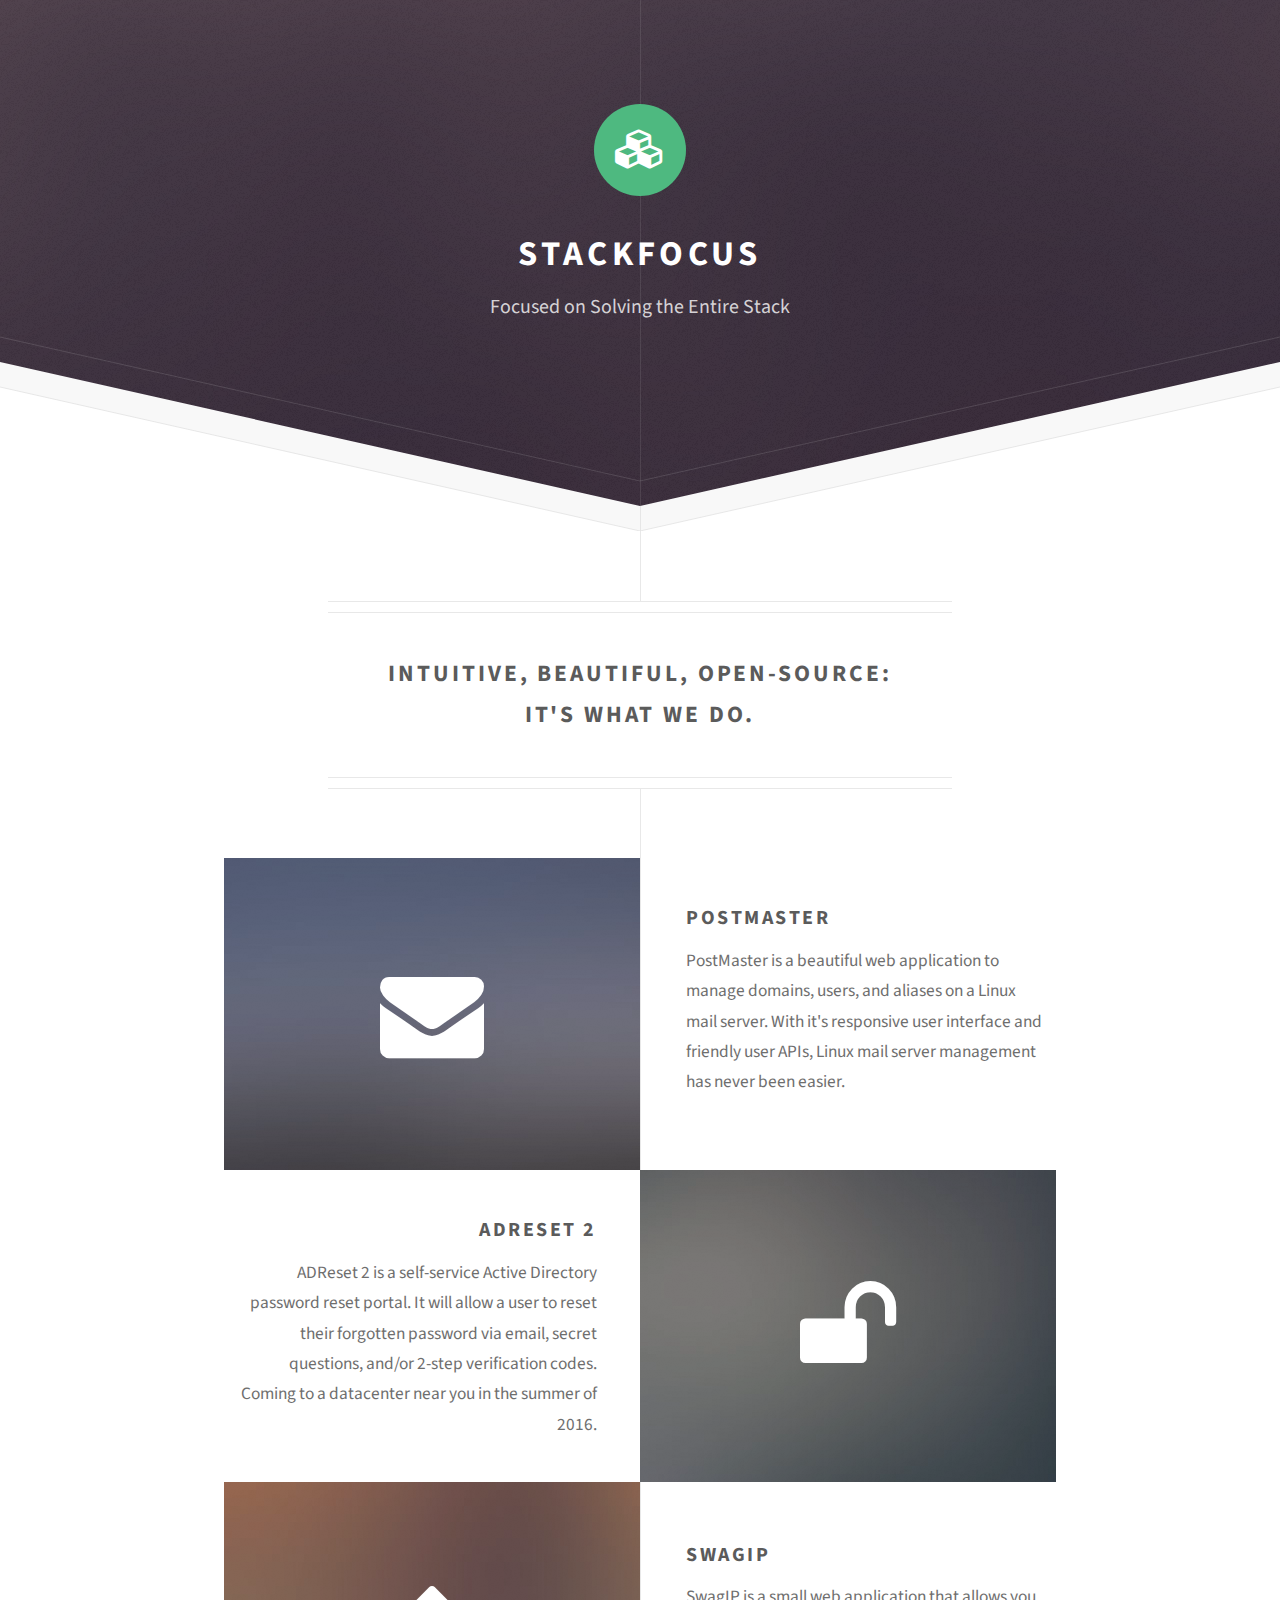
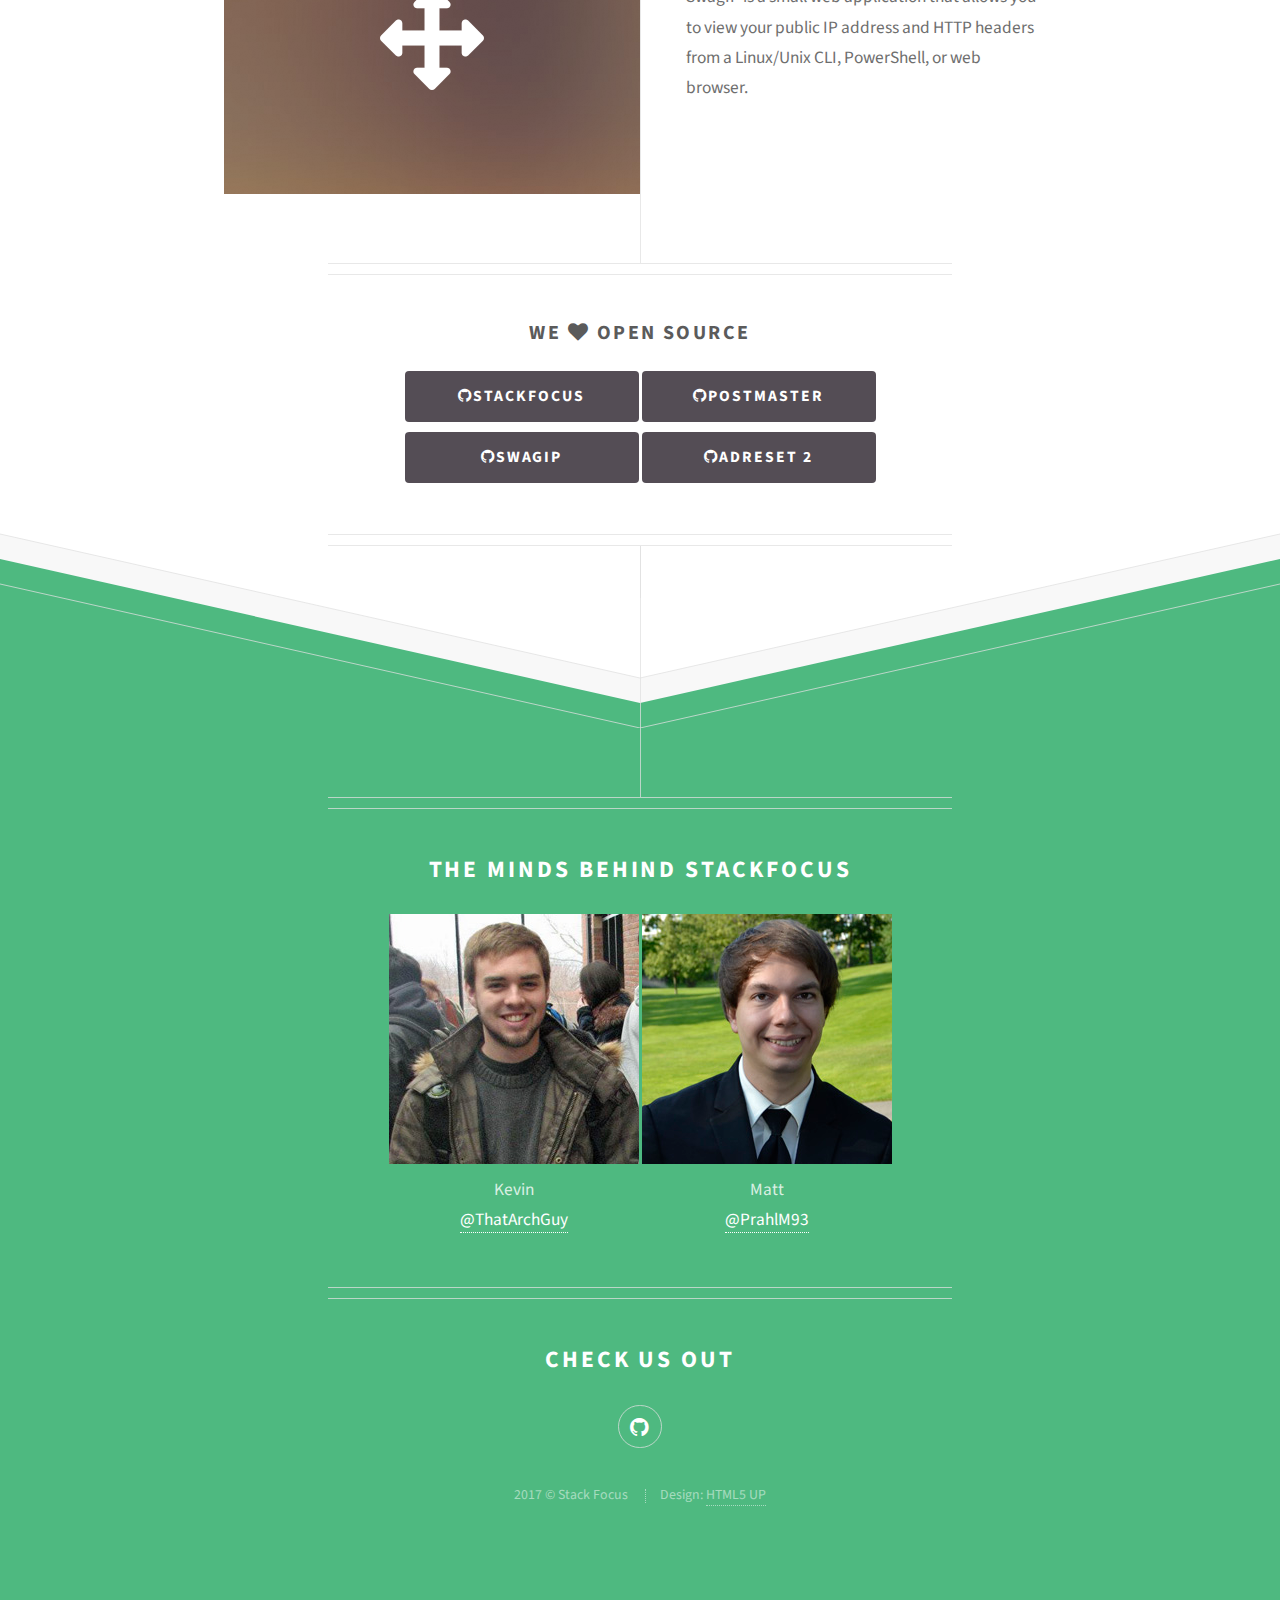
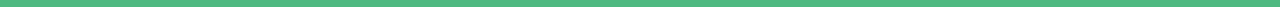
==== commit 20e9ed33: "Bumps copyright" ====
--- a/index.html
+++ b/index.html
@@ -2,13 +2,16 @@
 <html>
 
 <head>
-  <title>StackFocus</title>
+  <title>StackFocus - Open-Source Web Applications</title>
   <meta charset="utf-8" />
   <meta name="viewport" content="width=device-width, initial-scale=1" />
   <!--[if lte IE 8]><script src="assets/js/ie/html5shiv.js"></script><![endif]-->
   <link rel="stylesheet" href="assets/css/main.css" />
   <!--[if lte IE 8]><link rel="stylesheet" href="assets/css/ie8.css" /><![endif]-->
   <link rel="stylesheet" href="assets/css/custom.css" />
+  <link rel="icon" href="favicon.ico" type="image/x-icon" />
+  <meta name="description"  content="StackFocus is dedicated to writing intuitive, beautiful, and open-source web applications." />
+  <meta name="keywords"  content="Python Flask PostMaster ADReset SwagIP Matthew Prahl Kevin Law open-source web applications" />
 </head>
 
 <body>
@@ -102,7 +105,7 @@
       </ul>
 
       <ul class="copyright">
-        <li>2016 &copy; Stack Focus</li>
+        <li>2017 &copy; Stack Focus</li>
         <li>Design: <a href="http://html5up.net">HTML5 UP</a></li>
       </ul>
 
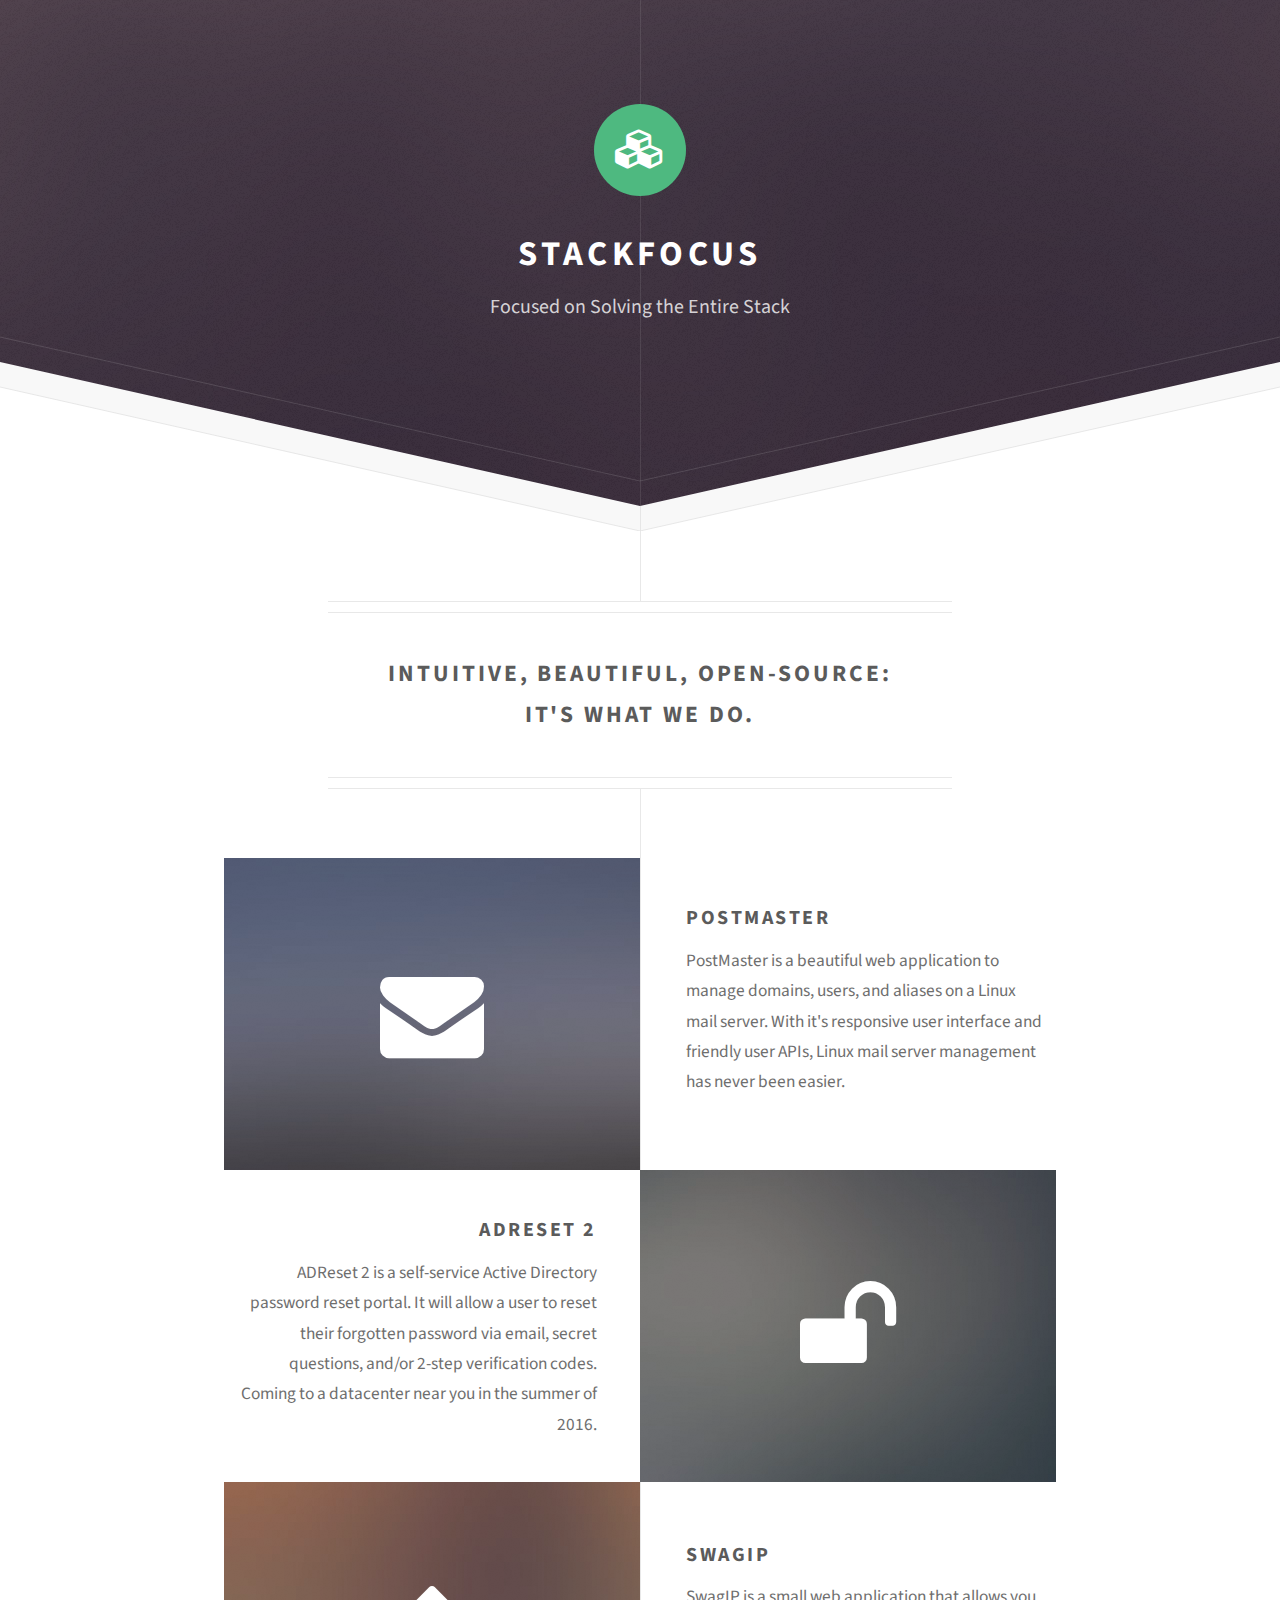
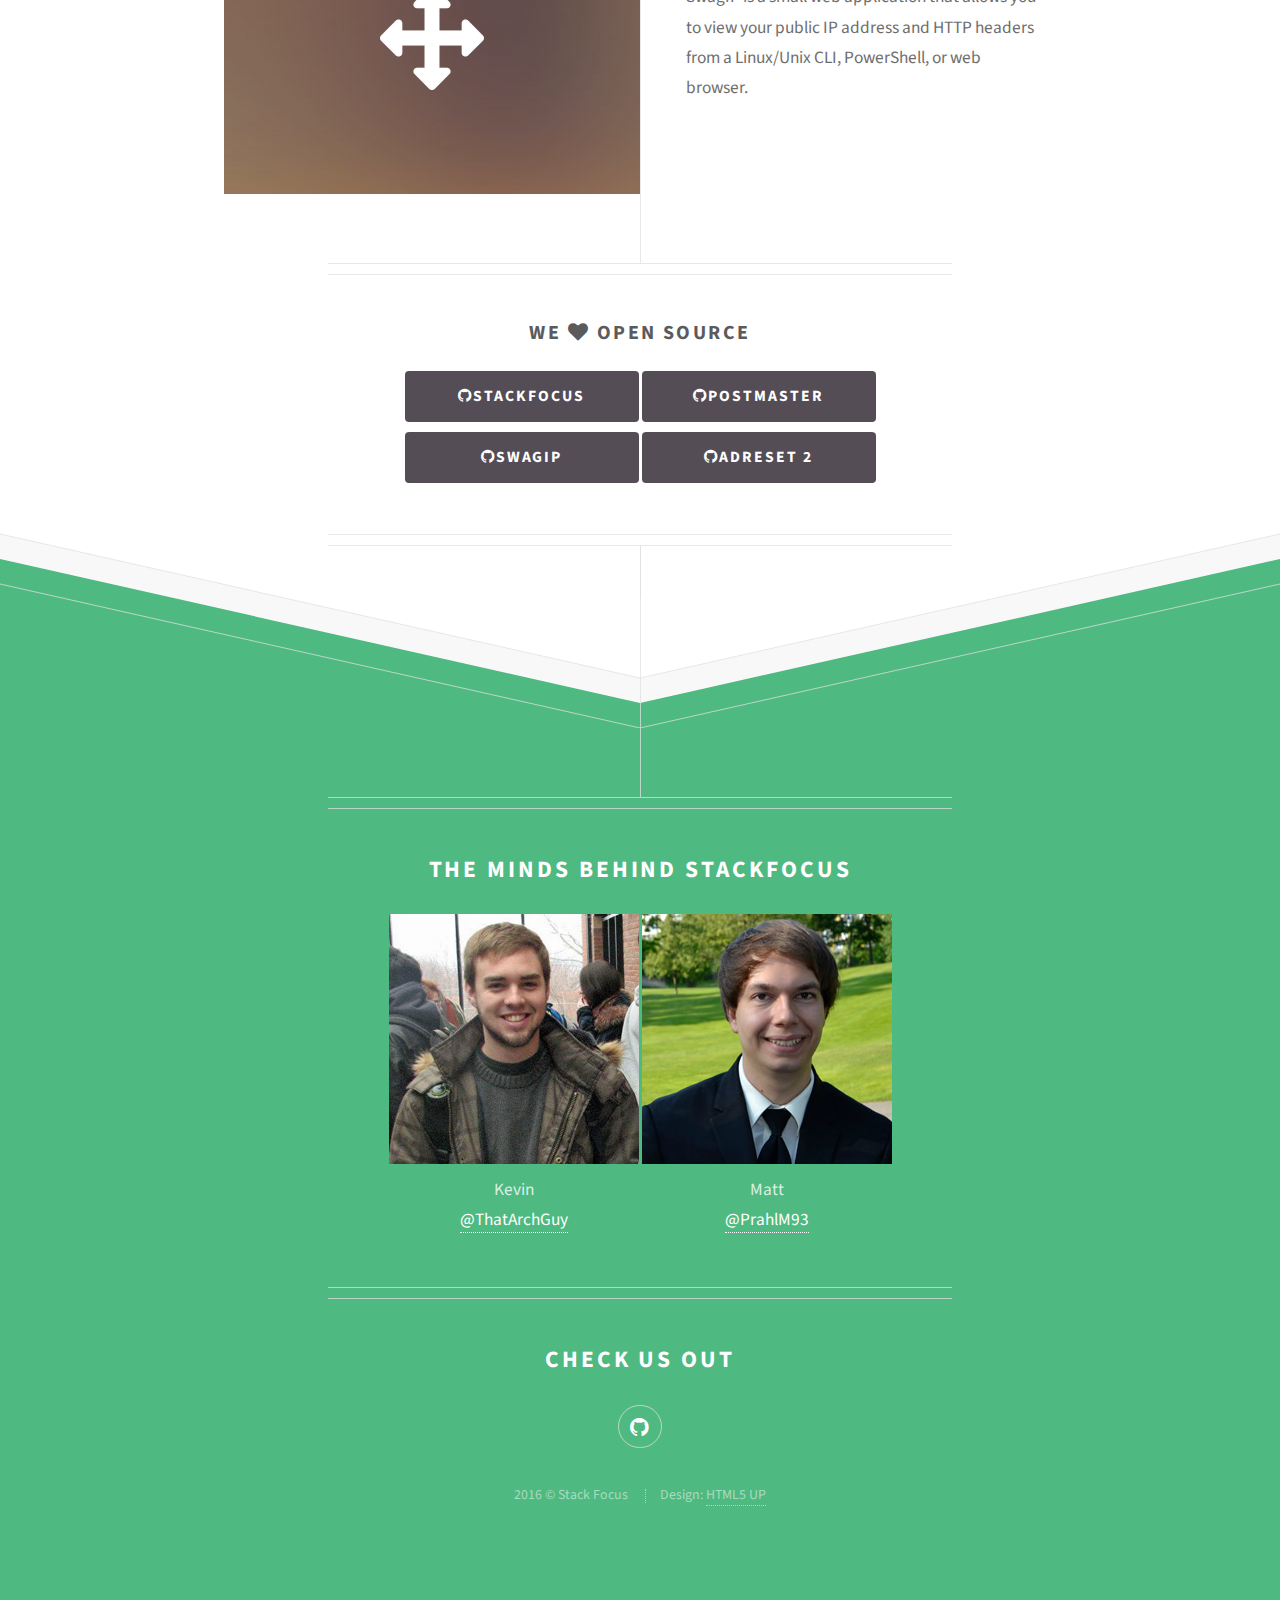
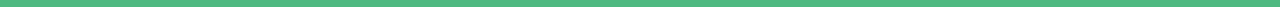
==== commit f90bfd21: "Changes link to github for Kevin" ====
--- a/index.html
+++ b/index.html
@@ -87,7 +87,7 @@
       <div class="headshot">
         <img src="images/Kevin.jpg">
         <p>Kevin</p>
-        <p><a href="https://twitter.com/thatarchguy">@ThatArchGuy</a></p>
+        <p><a href="https://github.com/thatarchguy">@ThatArchGuy</a></p>
       </div>
 
       <div class="headshot">
@@ -105,7 +105,7 @@
       </ul>
 
       <ul class="copyright">
-        <li>2017 &copy; Stack Focus</li>
+        <li>2016 &copy; Stack Focus</li>
         <li>Design: <a href="http://html5up.net">HTML5 UP</a></li>
       </ul>
 
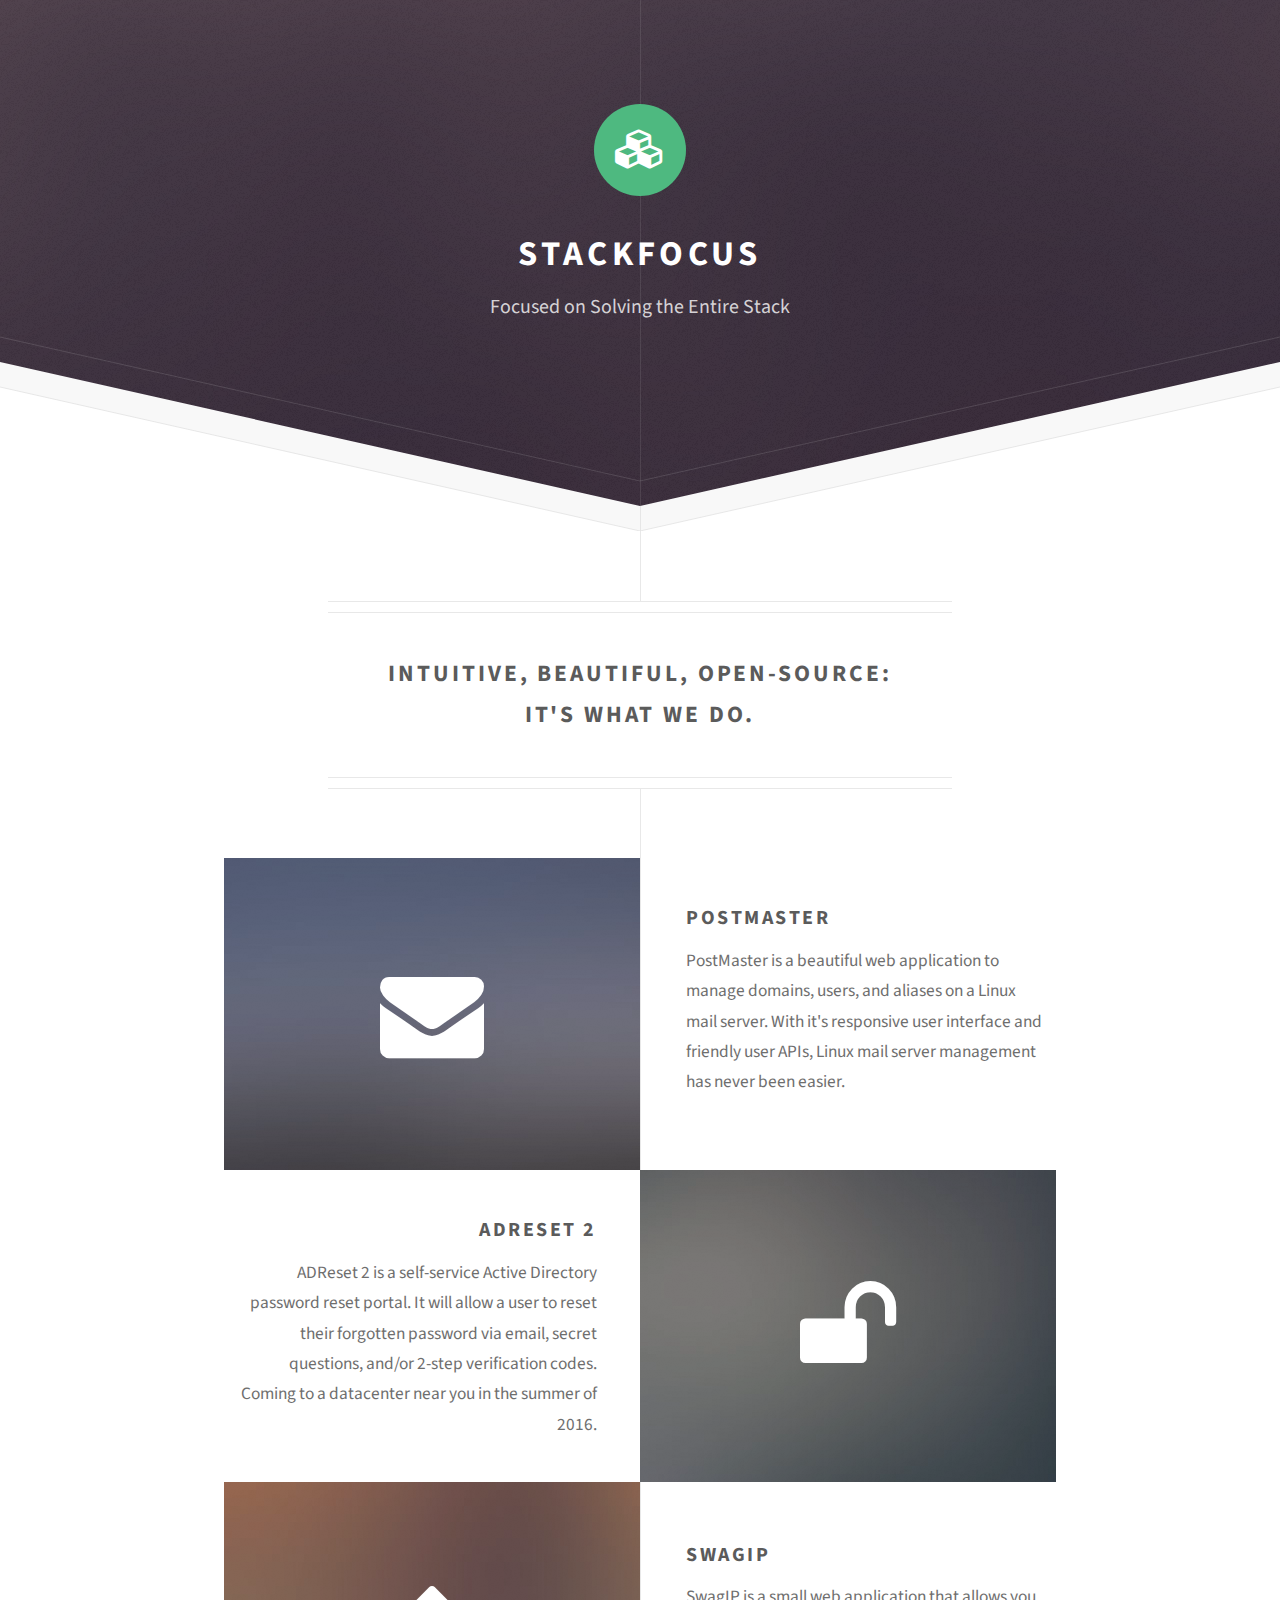
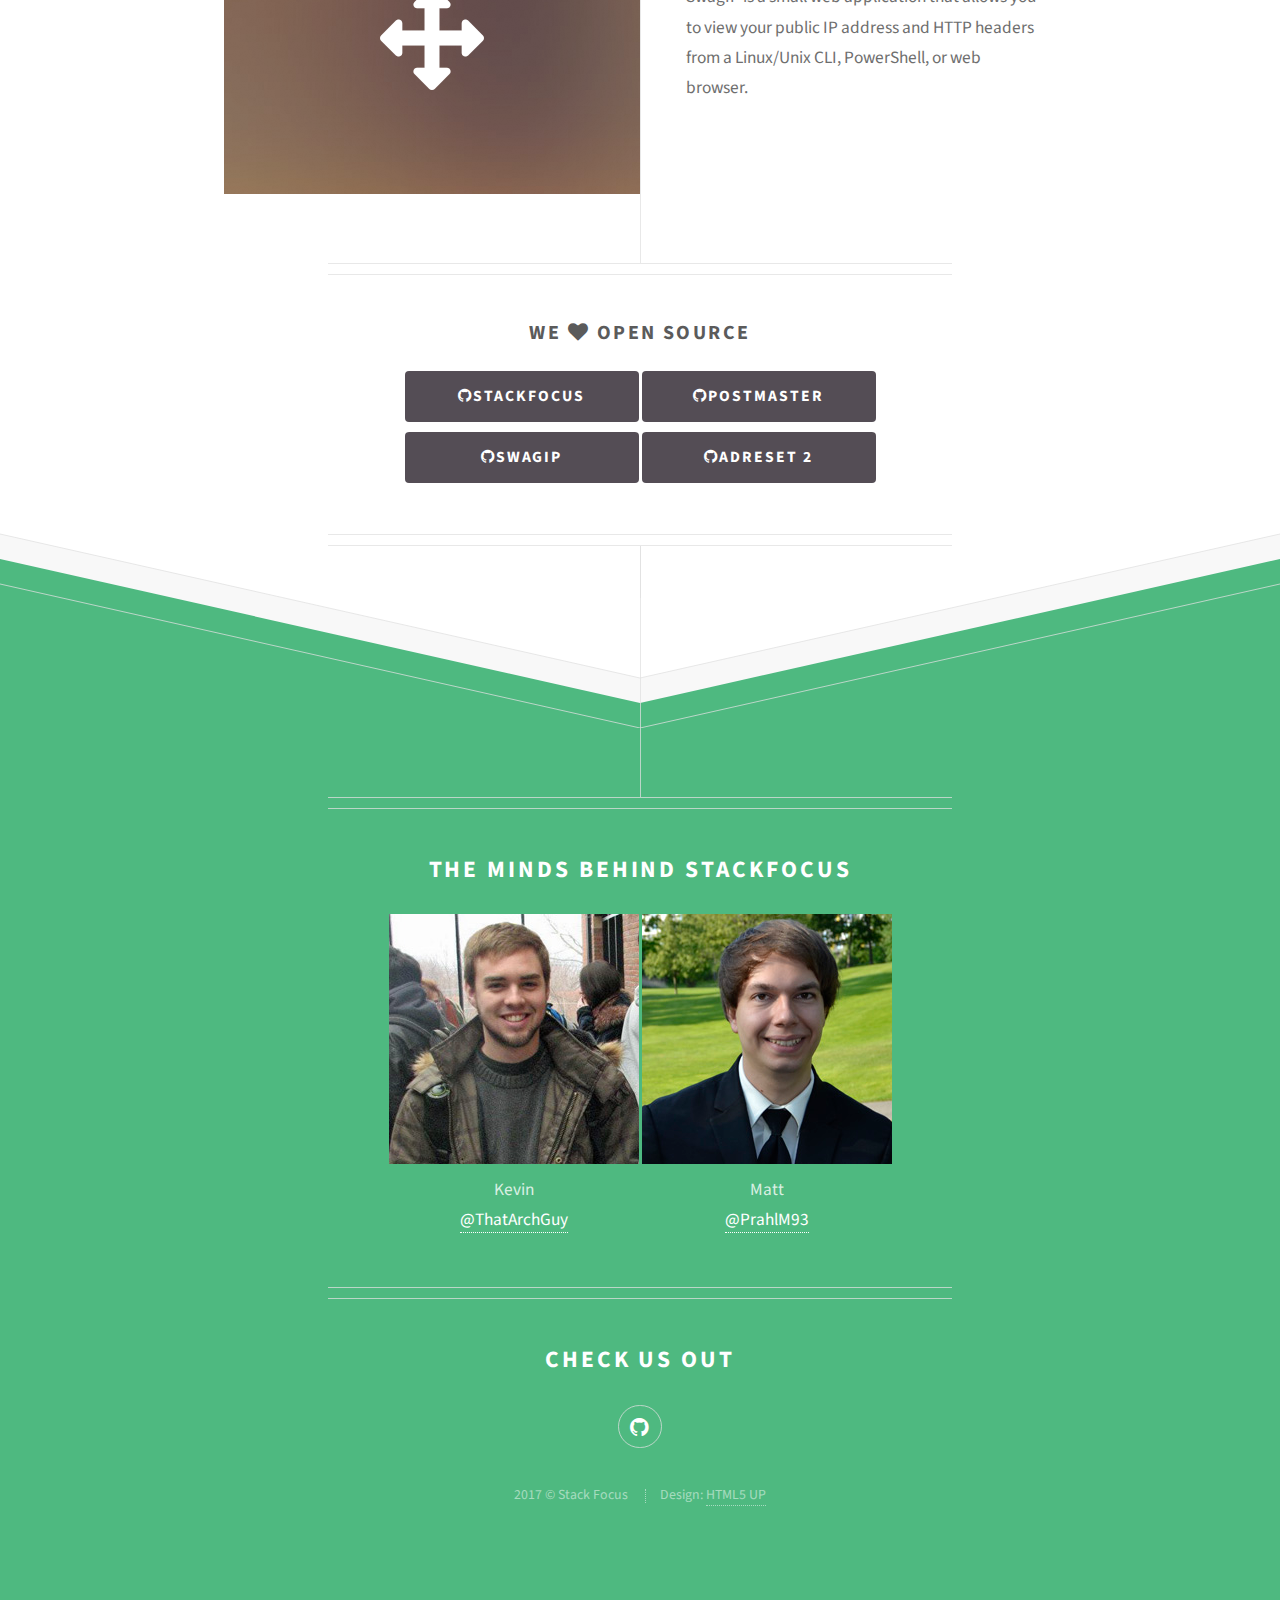
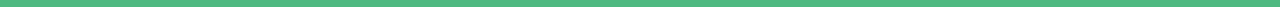
==== commit 4962cb52: "Merge pull request #2 from StackFocus/thatarchguy-patch-1" ====
--- a/index.html
+++ b/index.html
@@ -105,7 +105,7 @@
       </ul>
 
       <ul class="copyright">
-        <li>2016 &copy; Stack Focus</li>
+        <li>2017 &copy; Stack Focus</li>
         <li>Design: <a href="http://html5up.net">HTML5 UP</a></li>
       </ul>
 
